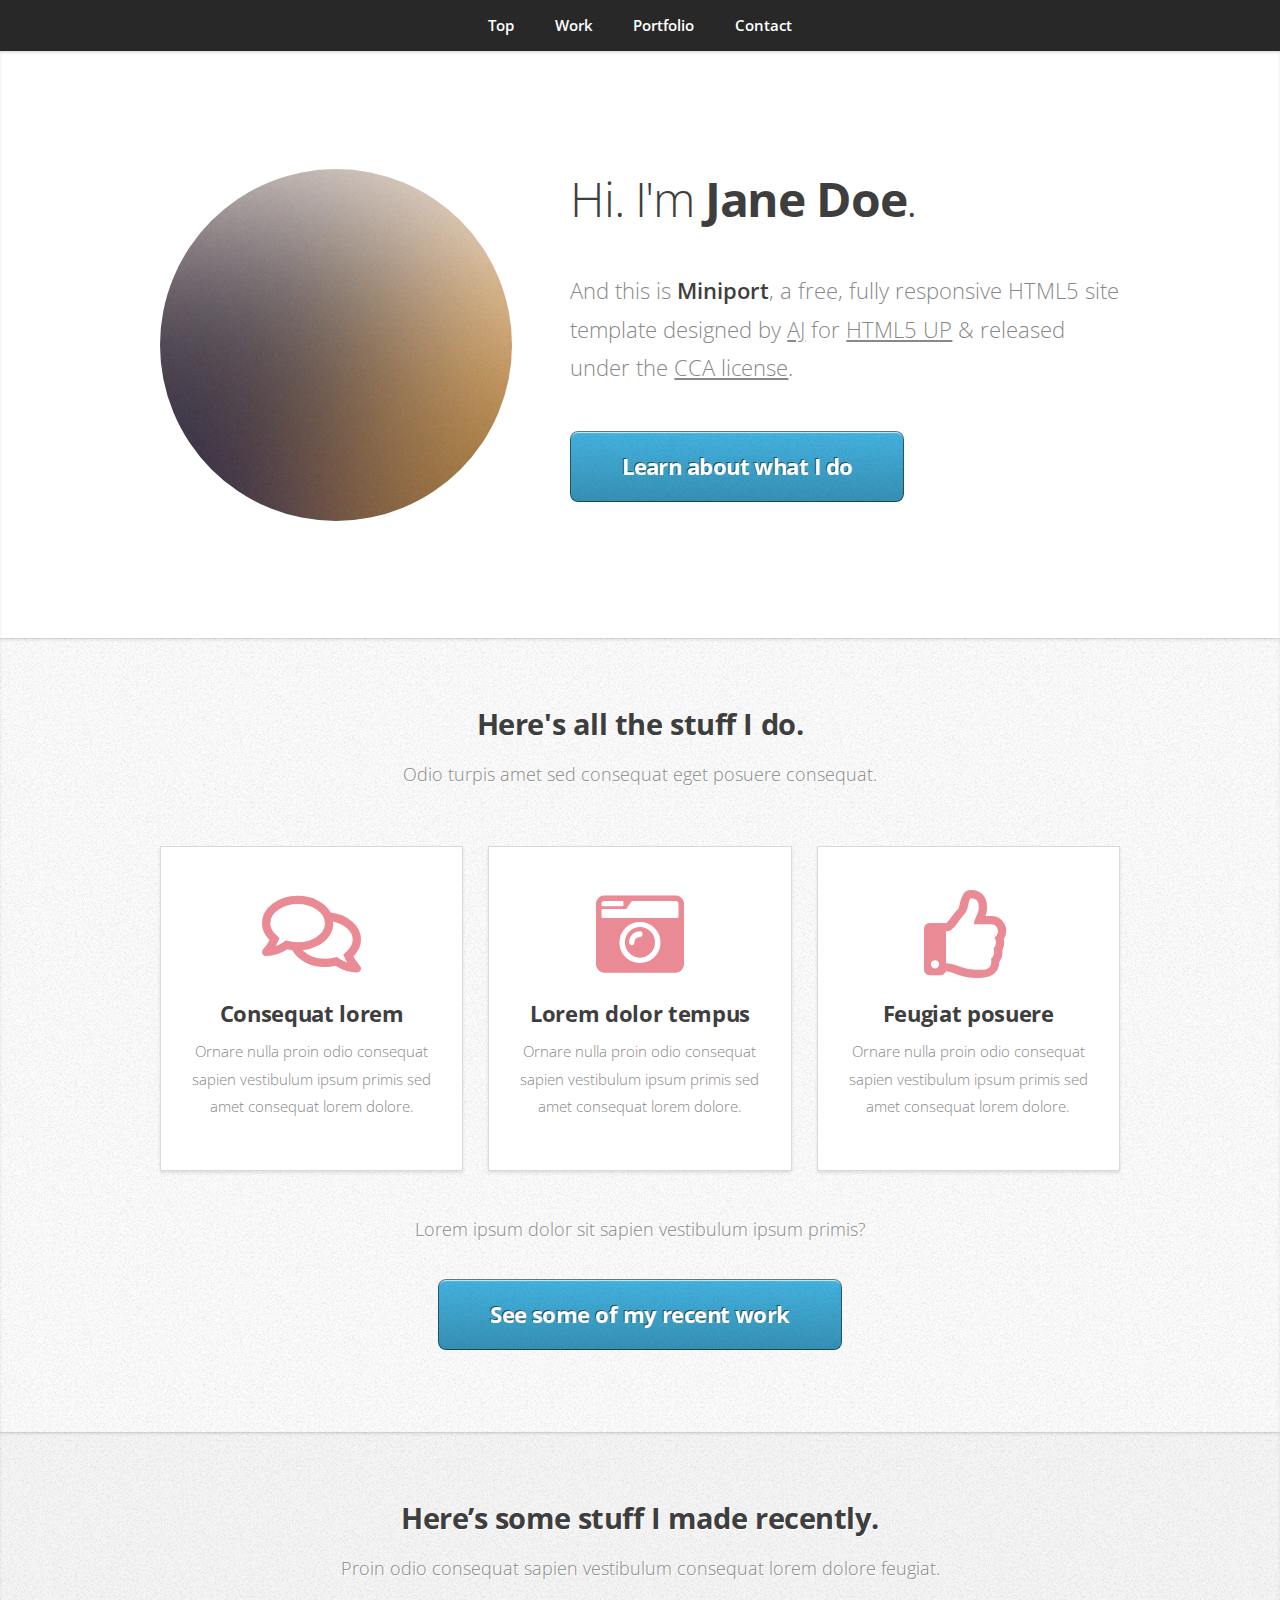
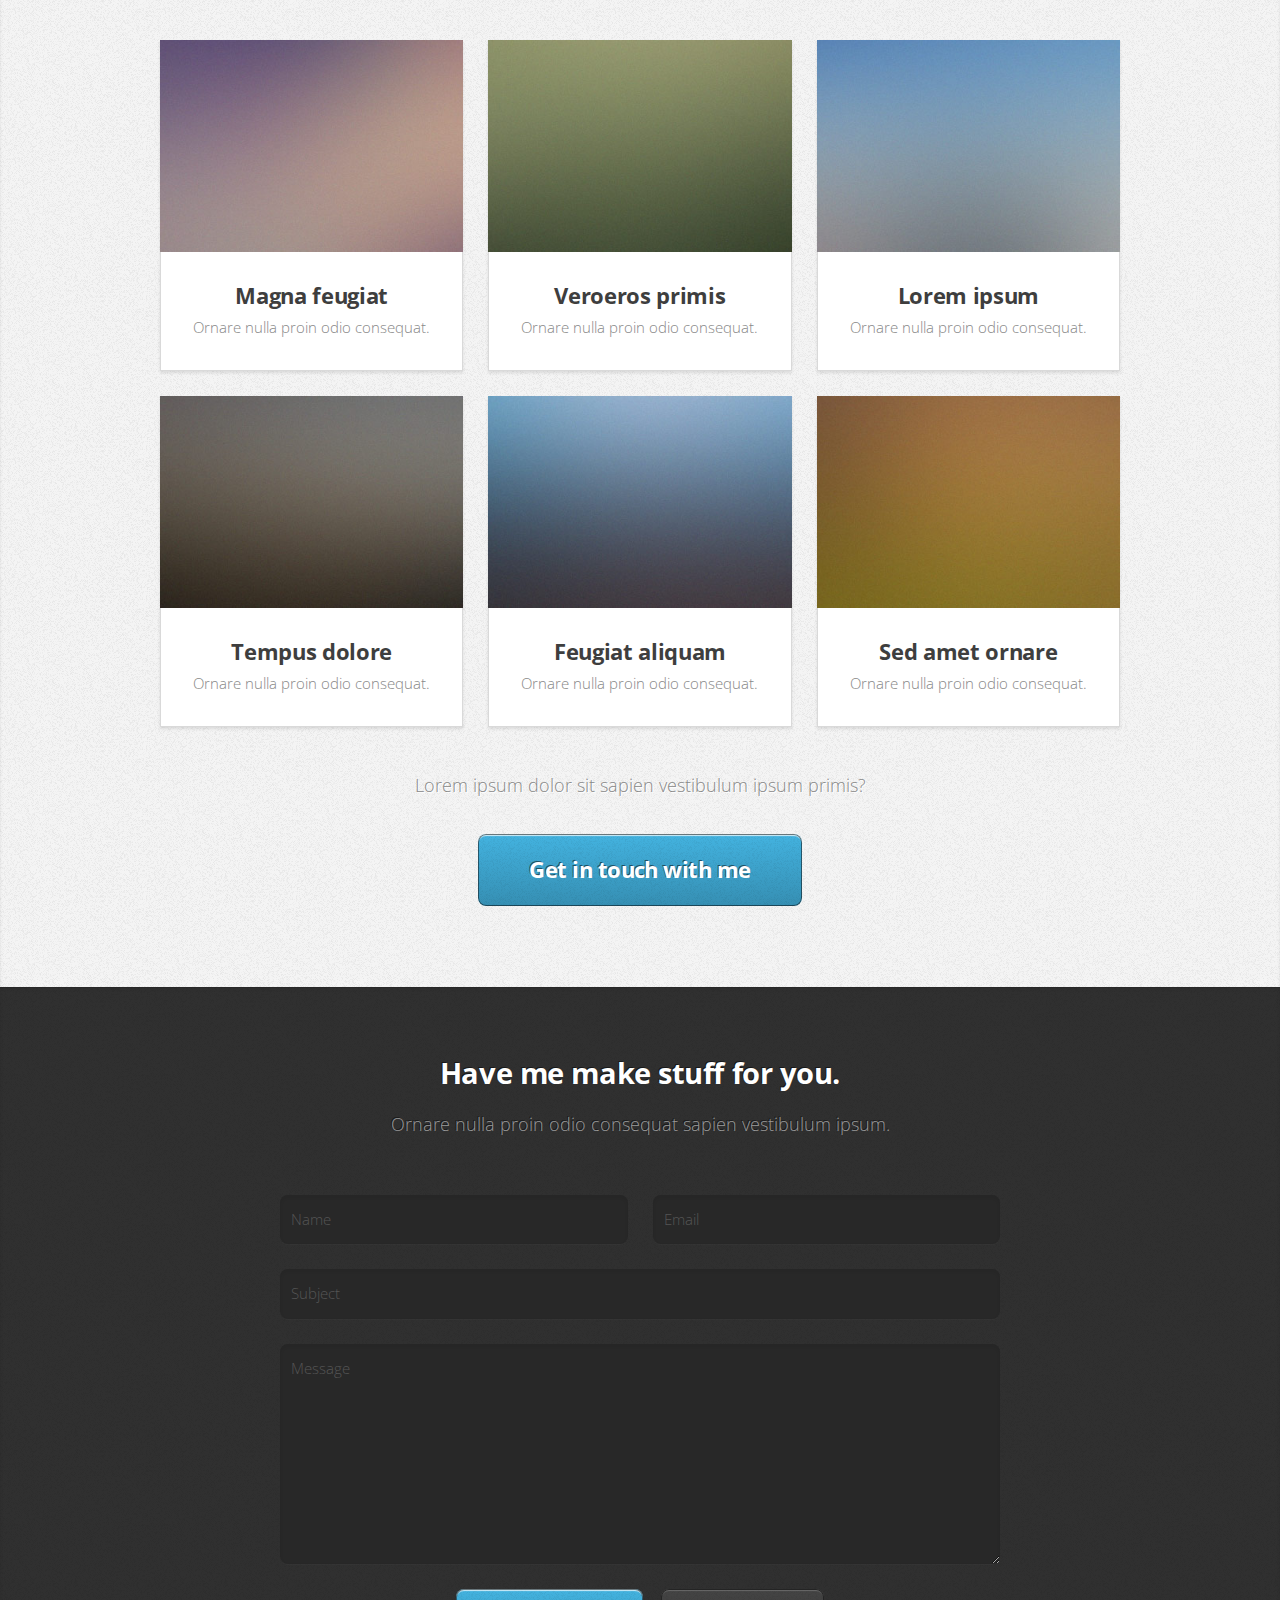
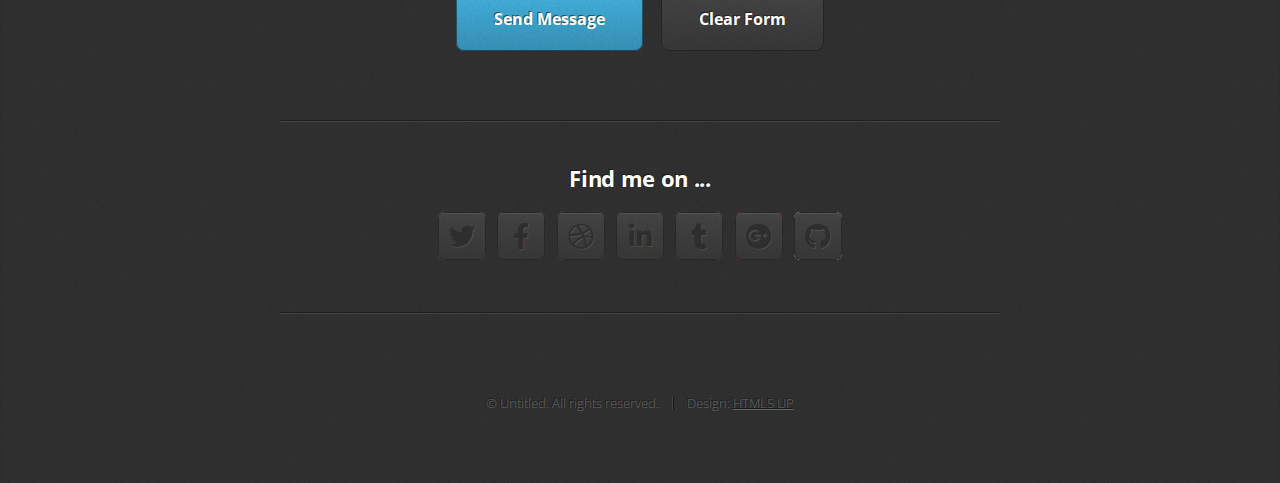
==== portfolio/index.html @ a3fdfdff "initial commit" ====
<!DOCTYPE HTML>
<!--
	Miniport by HTML5 UP
	html5up.net | @ajlkn
	Free for personal and commercial use under the CCA 3.0 license (html5up.net/license)
-->
<html>
	<head>
		<title>Cory Ortega</title>
		<meta charset="utf-8" />
		<meta name="viewport" content="width=device-width, initial-scale=1, user-scalable=no" />
		<link rel="stylesheet" href="assets/css/main.css" />
	</head>
	<body class="is-preload">

		<!-- Nav -->
			<nav id="nav">
				<ul class="container">
					<li><a href="#top">Top</a></li>
					<li><a href="#work">Work</a></li>
					<li><a href="#portfolio">Portfolio</a></li>
					<li><a href="#contact">Contact</a></li>
				</ul>
			</nav>

		<!-- Home -->
			<article id="top" class="wrapper style1">
				<div class="container">
					<div class="row">
						<div class="col-4 col-5-large col-12-medium">
							<span class="image fit"><img src="images/pic00.jpg" alt="" /></span>
						</div>
						<div class="col-8 col-7-large col-12-medium">
							<header>
								<h1>Hi. I'm <strong>Jane Doe</strong>.</h1>
							</header>
							<p>And this is <strong>Miniport</strong>, a free, fully responsive HTML5 site template designed by <a href="http://twitter.com/ajlkn">AJ</a> for <a href="http://html5up.net">HTML5 UP</a> &amp; released under the <a href="http://html5up.net/license">CCA license</a>.</p>
							<a href="#work" class="button large scrolly">Learn about what I do</a>
						</div>
					</div>
				</div>
			</article>

		<!-- Work -->
			<article id="work" class="wrapper style2">
				<div class="container">
					<header>
						<h2>Here's all the stuff I do.</h2>
						<p>Odio turpis amet sed consequat eget posuere consequat.</p>
					</header>
					<div class="row aln-center">
						<div class="col-4 col-6-medium col-12-small">
							<section class="box style1">
								<span class="icon featured fa-comments"></span>
								<h3>Consequat lorem</h3>
								<p>Ornare nulla proin odio consequat sapien vestibulum ipsum primis sed amet consequat lorem dolore.</p>
							</section>
						</div>
						<div class="col-4 col-6-medium col-12-small">
							<section class="box style1">
								<span class="icon solid featured fa-camera-retro"></span>
								<h3>Lorem dolor tempus</h3>
								<p>Ornare nulla proin odio consequat sapien vestibulum ipsum primis sed amet consequat lorem dolore.</p>
							</section>
						</div>
						<div class="col-4 col-6-medium col-12-small">
							<section class="box style1">
								<span class="icon featured fa-thumbs-up"></span>
								<h3>Feugiat posuere</h3>
								<p>Ornare nulla proin odio consequat sapien vestibulum ipsum primis sed amet consequat lorem dolore.</p>
							</section>
						</div>
					</div>
					<footer>
						<p>Lorem ipsum dolor sit sapien vestibulum ipsum primis?</p>
						<a href="#portfolio" class="button large scrolly">See some of my recent work</a>
					</footer>
				</div>
			</article>

		<!-- Portfolio -->
			<article id="portfolio" class="wrapper style3">
				<div class="container">
					<header>
						<h2>Here’s some stuff I made recently.</h2>
						<p>Proin odio consequat  sapien vestibulum consequat lorem dolore feugiat.</p>
					</header>
					<div class="row">
						<div class="col-4 col-6-medium col-12-small">
							<article class="box style2">
								<a href="#" class="image featured"><img src="images/pic01.jpg" alt="" /></a>
								<h3><a href="#">Magna feugiat</a></h3>
								<p>Ornare nulla proin odio consequat.</p>
							</article>
						</div>
						<div class="col-4 col-6-medium col-12-small">
							<article class="box style2">
								<a href="#" class="image featured"><img src="images/pic02.jpg" alt="" /></a>
								<h3><a href="#">Veroeros primis</a></h3>
								<p>Ornare nulla proin odio consequat.</p>
							</article>
						</div>
						<div class="col-4 col-6-medium col-12-small">
							<article class="box style2">
								<a href="#" class="image featured"><img src="images/pic03.jpg" alt="" /></a>
								<h3><a href="#">Lorem ipsum</a></h3>
								<p>Ornare nulla proin odio consequat.</p>
							</article>
						</div>
						<div class="col-4 col-6-medium col-12-small">
							<article class="box style2">
								<a href="#" class="image featured"><img src="images/pic04.jpg" alt="" /></a>
								<h3><a href="#">Tempus dolore</a></h3>
								<p>Ornare nulla proin odio consequat.</p>
							</article>
						</div>
						<div class="col-4 col-6-medium col-12-small">
							<article class="box style2">
								<a href="#" class="image featured"><img src="images/pic05.jpg" alt="" /></a>
								<h3><a href="#">Feugiat aliquam</a></h3>
								<p>Ornare nulla proin odio consequat.</p>
							</article>
						</div>
						<div class="col-4 col-6-medium col-12-small">
							<article class="box style2">
								<a href="#" class="image featured"><img src="images/pic06.jpg" alt="" /></a>
								<h3><a href="#">Sed amet ornare</a></h3>
								<p>Ornare nulla proin odio consequat.</p>
							</article>
						</div>
					</div>
					<footer>
						<p>Lorem ipsum dolor sit sapien vestibulum ipsum primis?</p>
						<a href="#contact" class="button large scrolly">Get in touch with me</a>
					</footer>
				</div>
			</article>

		<!-- Contact -->
			<article id="contact" class="wrapper style4">
				<div class="container medium">
					<header>
						<h2>Have me make stuff for you.</h2>
						<p>Ornare nulla proin odio consequat sapien vestibulum ipsum.</p>
					</header>
					<div class="row">
						<div class="col-12">
							<form method="post" action="#">
								<div class="row">
									<div class="col-6 col-12-small">
										<input type="text" name="name" id="name" placeholder="Name" />
									</div>
									<div class="col-6 col-12-small">
										<input type="text" name="email" id="email" placeholder="Email" />
									</div>
									<div class="col-12">
										<input type="text" name="subject" id="subject" placeholder="Subject" />
									</div>
									<div class="col-12">
										<textarea name="message" id="message" placeholder="Message"></textarea>
									</div>
									<div class="col-12">
										<ul class="actions">
											<li><input type="submit" value="Send Message" /></li>
											<li><input type="reset" value="Clear Form" class="alt" /></li>
										</ul>
									</div>
								</div>
							</form>
						</div>
						<div class="col-12">
							<hr />
							<h3>Find me on ...</h3>
							<ul class="social">
								<li><a href="#" class="icon brands fa-twitter"><span class="label">Twitter</span></a></li>
								<li><a href="#" class="icon brands fa-facebook-f"><span class="label">Facebook</span></a></li>
								<li><a href="#" class="icon brands fa-dribbble"><span class="label">Dribbble</span></a></li>
								<li><a href="#" class="icon brands fa-linkedin-in"><span class="label">LinkedIn</span></a></li>
								<li><a href="#" class="icon brands fa-tumblr"><span class="label">Tumblr</span></a></li>
								<li><a href="#" class="icon brands fa-google-plus"><span class="label">Google+</span></a></li>
								<li><a href="#" class="icon brands fa-github"><span class="label">Github</span></a></li>
								<!--
								<li><a href="#" class="icon solid fa-rss"><span>RSS</span></a></li>
								<li><a href="#" class="icon brands fa-instagram"><span>Instagram</span></a></li>
								<li><a href="#" class="icon brands fa-foursquare"><span>Foursquare</span></a></li>
								<li><a href="#" class="icon brands fa-skype"><span>Skype</span></a></li>
								<li><a href="#" class="icon brands fa-soundcloud"><span>Soundcloud</span></a></li>
								<li><a href="#" class="icon brands fa-youtube"><span>YouTube</span></a></li>
								<li><a href="#" class="icon brands fa-blogger"><span>Blogger</span></a></li>
								<li><a href="#" class="icon brands fa-flickr"><span>Flickr</span></a></li>
								<li><a href="#" class="icon brands fa-vimeo"><span>Vimeo</span></a></li>
								-->
							</ul>
							<hr />
						</div>
					</div>
					<footer>
						<ul id="copyright">
							<li>&copy; Untitled. All rights reserved.</li><li>Design: <a href="http://html5up.net">HTML5 UP</a></li>
						</ul>
					</footer>
				</div>
			</article>

		<!-- Scripts -->
			<script src="assets/js/jquery.min.js"></script>
			<script src="assets/js/jquery.scrolly.min.js"></script>
			<script src="assets/js/browser.min.js"></script>
			<script src="assets/js/breakpoints.min.js"></script>
			<script src="assets/js/util.js"></script>
			<script src="assets/js/main.js"></script>

	</body>
</html>
---- portfolio/assets/css/main.css ----
@import url("https://fonts.googleapis.com/css?family=Open+Sans:300,300italic,600,600italic,700");
@import url("fontawesome-all.min.css");

/*
	Miniport by HTML5 UP
	html5up.net | @ajlkn
	Free for personal and commercial use under the CCA 3.0 license (html5up.net/license)
*/

html, body, div, span, applet, object,
iframe, h1, h2, h3, h4, h5, h6, p, blockquote,
pre, a, abbr, acronym, address, big, cite,
code, del, dfn, em, img, ins, kbd, q, s, samp,
small, strike, strong, sub, sup, tt, var, b,
u, i, center, dl, dt, dd, ol, ul, li, fieldset,
form, label, legend, table, caption, tbody,
tfoot, thead, tr, th, td, article, aside,
canvas, details, embed, figure, figcaption,
footer, header, hgroup, menu, nav, output, ruby,
section, summary, time, mark, audio, video {
	margin: 0;
	padding: 0;
	border: 0;
	font-size: 100%;
	font: inherit;
	vertical-align: baseline;}

article, aside, details, figcaption, figure,
footer, header, hgroup, menu, nav, section {
	display: block;}

body {
	line-height: 1;
}

ol, ul {
	list-style: none;
}

blockquote, q {
	quotes: none;
}

	blockquote:before, blockquote:after, q:before, q:after {
		content: '';
		content: none;
	}

table {
	border-collapse: collapse;
	border-spacing: 0;
}

body {
	-webkit-text-size-adjust: none;
}

mark {
	background-color: transparent;
	color: inherit;
}

input::-moz-focus-inner {
	border: 0;
	padding: 0;
}

input, select, textarea {
	-moz-appearance: none;
	-webkit-appearance: none;
	-ms-appearance: none;
	appearance: none;
}

/* Basic */

	html {
		box-sizing: border-box;
	}

	*, *:before, *:after {
		box-sizing: inherit;
	}

	body {
		padding-top: 3.5em;
	}

		body.is-preload *, body.is-preload *:before, body.is-preload *:after {
			-moz-animation: none !important;
			-webkit-animation: none !important;
			-ms-animation: none !important;
			animation: none !important;
			-moz-transition: none !important;
			-webkit-transition: none !important;
			-ms-transition: none !important;
			transition: none !important;
		}

	body, input, textarea, select {
		font-family: 'Open Sans', sans-serif;
		line-height: 1.85em;
		color: #888;
		font-weight: 300;
		font-size: 13pt;
	}

	a {
		-moz-transition: color .2s ease-in-out;
		-webkit-transition: color .2s ease-in-out;
		-ms-transition: color .2s ease-in-out;
		transition: color .2s ease-in-out;
		color: #43B3E0;
		text-decoration: underline;
	}

		a:hover {
			color: #43bff0 !important;
		}

		a img {
			border: 0;
		}

	b, strong {
		font-weight: 600;
		color: #3e3e3e;
	}

	i, em {
		font-style: italic;
	}

	sub {
		position: relative;
		top: 0.5em;
		font-size: 0.8em;
	}

	sup {
		position: relative;
		top: -0.5em;
		font-size: 0.8em;
	}

	blockquote {
		border-left: solid 0.75em #eee;
		padding: 1em 0 1em 1.5em;
		font-style: italic;
	}

	h1, h2, h3, h4, h5, h6 {
		color: #3e3e3e;
		margin: 0 0 0.75em 0;
	}

	h1 a, h2 a, h3 a, h4 a, h5 a, h6 a {
		text-decoration: none;
		color: inherit;
	}

	h2, h3, h4, h5, h6 {
		font-weight: 700;
	}

	h1 {
		font-size: 3.25em;
		letter-spacing: -0.025em;
		font-weight: 300;
	}

		h1 strong {
			font-weight: 700;
		}

	h2 {
		font-size: 2em;
		letter-spacing: -0.015em;
	}

	h3 {
		font-size: 1.5em;
		letter-spacing: -0.015em;
	}

	em, i {
		font-style: italic;
	}

	br.clear {
		clear: both;
	}

	hr {
		border: 0;
		border-top: solid 1px #444;
		border-top-color: rgba(0, 0, 0, 0.35);
		box-shadow: 0px 1px 0px 0px rgba(255, 255, 255, 0.1);
		height: 1px;
		margin: 3em 0;
	}

	p, ul, ol, dl, table {
		margin-bottom: 2em;
	}

	header {
		margin: 0 0 3em 0;
	}

		header > p {
			font-size: 1.25em;
			margin: 0;
		}

	footer {
		margin: 3em 0 0 0;
	}

		footer > p {
			font-size: 1.25em;
		}

/* Container */

	.container {
		margin: 0 auto;
		max-width: calc(100% - 50px);
		width: 1200px;
	}

		.container.medium {
			width: 900px;
		}

		@media screen and (max-width: 1680px) {

			.container {
				width: 1200px;
			}

				.container.medium {
					width: 900px;
				}

		}

		@media screen and (max-width: 1280px) {

			.container {
				width: 960px;
			}

				.container.medium {
					width: 720px;
				}

		}

		@media screen and (max-width: 980px) {

			.container {
				width: 100%;
			}

				.container.medium {
					width: 75%;
				}

		}

		@media screen and (max-width: 736px) {

			.container {
				width: 100%;
				max-width: calc(100% - 30px);
			}

				.container.medium {
					width: 100%;
				}

		}

/* Row */

	.row {
		display: flex;
		flex-wrap: wrap;
		box-sizing: border-box;
		align-items: stretch;
	}

		.row > * {
			box-sizing: border-box;
		}

		.row.gtr-uniform > * > :last-child {
			margin-bottom: 0;
		}

		.row.aln-left {
			justify-content: flex-start;
		}

		.row.aln-center {
			justify-content: center;
		}

		.row.aln-right {
			justify-content: flex-end;
		}

		.row.aln-top {
			align-items: flex-start;
		}

		.row.aln-middle {
			align-items: center;
		}

		.row.aln-bottom {
			align-items: flex-end;
		}

		.row > .imp {
			order: -1;
		}

		.row > .col-1 {
			width: 8.33333%;
		}

		.row > .off-1 {
			margin-left: 8.33333%;
		}

		.row > .col-2 {
			width: 16.66667%;
		}

		.row > .off-2 {
			margin-left: 16.66667%;
		}

		.row > .col-3 {
			width: 25%;
		}

		.row > .off-3 {
			margin-left: 25%;
		}

		.row > .col-4 {
			width: 33.33333%;
		}

		.row > .off-4 {
			margin-left: 33.33333%;
		}

		.row > .col-5 {
			width: 41.66667%;
		}

		.row > .off-5 {
			margin-left: 41.66667%;
		}

		.row > .col-6 {
			width: 50%;
		}

		.row > .off-6 {
			margin-left: 50%;
		}

		.row > .col-7 {
			width: 58.33333%;
		}

		.row > .off-7 {
			margin-left: 58.33333%;
		}

		.row > .col-8 {
			width: 66.66667%;
		}

		.row > .off-8 {
			margin-left: 66.66667%;
		}

		.row > .col-9 {
			width: 75%;
		}

		.row > .off-9 {
			margin-left: 75%;
		}

		.row > .col-10 {
			width: 83.33333%;
		}

		.row > .off-10 {
			margin-left: 83.33333%;
		}

		.row > .col-11 {
			width: 91.66667%;
		}

		.row > .off-11 {
			margin-left: 91.66667%;
		}

		.row > .col-12 {
			width: 100%;
		}

		.row > .off-12 {
			margin-left: 100%;
		}

		.row.gtr-0 {
			margin-top: 0px;
			margin-left: 0px;
		}

			.row.gtr-0 > * {
				padding: 0px 0 0 0px;
			}

			.row.gtr-0.gtr-uniform {
				margin-top: 0px;
			}

				.row.gtr-0.gtr-uniform > * {
					padding-top: 0px;
				}

		.row.gtr-25 {
			margin-top: -6.25px;
			margin-left: -6.25px;
		}

			.row.gtr-25 > * {
				padding: 6.25px 0 0 6.25px;
			}

			.row.gtr-25.gtr-uniform {
				margin-top: -6.25px;
			}

				.row.gtr-25.gtr-uniform > * {
					padding-top: 6.25px;
				}

		.row.gtr-50 {
			margin-top: -12.5px;
			margin-left: -12.5px;
		}

			.row.gtr-50 > * {
				padding: 12.5px 0 0 12.5px;
			}

			.row.gtr-50.gtr-uniform {
				margin-top: -12.5px;
			}

				.row.gtr-50.gtr-uniform > * {
					padding-top: 12.5px;
				}

		.row {
			margin-top: -25px;
			margin-left: -25px;
		}

			.row > * {
				padding: 25px 0 0 25px;
			}

			.row.gtr-uniform {
				margin-top: -25px;
			}

				.row.gtr-uniform > * {
					padding-top: 25px;
				}

		.row.gtr-150 {
			margin-top: -37.5px;
			margin-left: -37.5px;
		}

			.row.gtr-150 > * {
				padding: 37.5px 0 0 37.5px;
			}

			.row.gtr-150.gtr-uniform {
				margin-top: -37.5px;
			}

				.row.gtr-150.gtr-uniform > * {
					padding-top: 37.5px;
				}

		.row.gtr-200 {
			margin-top: -50px;
			margin-left: -50px;
		}

			.row.gtr-200 > * {
				padding: 50px 0 0 50px;
			}

			.row.gtr-200.gtr-uniform {
				margin-top: -50px;
			}

				.row.gtr-200.gtr-uniform > * {
					padding-top: 50px;
				}

		@media screen and (max-width: 1680px) {

			.row {
				display: flex;
				flex-wrap: wrap;
				box-sizing: border-box;
				align-items: stretch;
			}

				.row > * {
					box-sizing: border-box;
				}

				.row.gtr-uniform > * > :last-child {
					margin-bottom: 0;
				}

				.row.aln-left {
					justify-content: flex-start;
				}

				.row.aln-center {
					justify-content: center;
				}

				.row.aln-right {
					justify-content: flex-end;
				}

				.row.aln-top {
					align-items: flex-start;
				}

				.row.aln-middle {
					align-items: center;
				}

				.row.aln-bottom {
					align-items: flex-end;
				}

				.row > .imp-xlarge {
					order: -1;
				}

				.row > .col-1-xlarge {
					width: 8.33333%;
				}

				.row > .off-1-xlarge {
					margin-left: 8.33333%;
				}

				.row > .col-2-xlarge {
					width: 16.66667%;
				}

				.row > .off-2-xlarge {
					margin-left: 16.66667%;
				}

				.row > .col-3-xlarge {
					width: 25%;
				}

				.row > .off-3-xlarge {
					margin-left: 25%;
				}

				.row > .col-4-xlarge {
					width: 33.33333%;
				}

				.row > .off-4-xlarge {
					margin-left: 33.33333%;
				}

				.row > .col-5-xlarge {
					width: 41.66667%;
				}

				.row > .off-5-xlarge {
					margin-left: 41.66667%;
				}

				.row > .col-6-xlarge {
					width: 50%;
				}

				.row > .off-6-xlarge {
					margin-left: 50%;
				}

				.row > .col-7-xlarge {
					width: 58.33333%;
				}

				.row > .off-7-xlarge {
					margin-left: 58.33333%;
				}

				.row > .col-8-xlarge {
					width: 66.66667%;
				}

				.row > .off-8-xlarge {
					margin-left: 66.66667%;
				}

				.row > .col-9-xlarge {
					width: 75%;
				}

				.row > .off-9-xlarge {
					margin-left: 75%;
				}

				.row > .col-10-xlarge {
					width: 83.33333%;
				}

				.row > .off-10-xlarge {
					margin-left: 83.33333%;
				}

				.row > .col-11-xlarge {
					width: 91.66667%;
				}

				.row > .off-11-xlarge {
					margin-left: 91.66667%;
				}

				.row > .col-12-xlarge {
					width: 100%;
				}

				.row > .off-12-xlarge {
					margin-left: 100%;
				}

				.row.gtr-0 {
					margin-top: 0px;
					margin-left: 0px;
				}

					.row.gtr-0 > * {
						padding: 0px 0 0 0px;
					}

					.row.gtr-0.gtr-uniform {
						margin-top: 0px;
					}

						.row.gtr-0.gtr-uniform > * {
							padding-top: 0px;
						}

				.row.gtr-25 {
					margin-top: -6.25px;
					margin-left: -6.25px;
				}

					.row.gtr-25 > * {
						padding: 6.25px 0 0 6.25px;
					}

					.row.gtr-25.gtr-uniform {
						margin-top: -6.25px;
					}

						.row.gtr-25.gtr-uniform > * {
							padding-top: 6.25px;
						}

				.row.gtr-50 {
					margin-top: -12.5px;
					margin-left: -12.5px;
				}

					.row.gtr-50 > * {
						padding: 12.5px 0 0 12.5px;
					}

					.row.gtr-50.gtr-uniform {
						margin-top: -12.5px;
					}

						.row.gtr-50.gtr-uniform > * {
							padding-top: 12.5px;
						}

				.row {
					margin-top: -25px;
					margin-left: -25px;
				}

					.row > * {
						padding: 25px 0 0 25px;
					}

					.row.gtr-uniform {
						margin-top: -25px;
					}

						.row.gtr-uniform > * {
							padding-top: 25px;
						}

				.row.gtr-150 {
					margin-top: -37.5px;
					margin-left: -37.5px;
				}

					.row.gtr-150 > * {
						padding: 37.5px 0 0 37.5px;
					}

					.row.gtr-150.gtr-uniform {
						margin-top: -37.5px;
					}

						.row.gtr-150.gtr-uniform > * {
							padding-top: 37.5px;
						}

				.row.gtr-200 {
					margin-top: -50px;
					margin-left: -50px;
				}

					.row.gtr-200 > * {
						padding: 50px 0 0 50px;
					}

					.row.gtr-200.gtr-uniform {
						margin-top: -50px;
					}

						.row.gtr-200.gtr-uniform > * {
							padding-top: 50px;
						}

		}

		@media screen and (max-width: 1280px) {

			.row {
				display: flex;
				flex-wrap: wrap;
				box-sizing: border-box;
				align-items: stretch;
			}

				.row > * {
					box-sizing: border-box;
				}

				.row.gtr-uniform > * > :last-child {
					margin-bottom: 0;
				}

				.row.aln-left {
					justify-content: flex-start;
				}

				.row.aln-center {
					justify-content: center;
				}

				.row.aln-right {
					justify-content: flex-end;
				}

				.row.aln-top {
					align-items: flex-start;
				}

				.row.aln-middle {
					align-items: center;
				}

				.row.aln-bottom {
					align-items: flex-end;
				}

				.row > .imp-large {
					order: -1;
				}

				.row > .col-1-large {
					width: 8.33333%;
				}

				.row > .off-1-large {
					margin-left: 8.33333%;
				}

				.row > .col-2-large {
					width: 16.66667%;
				}

				.row > .off-2-large {
					margin-left: 16.66667%;
				}

				.row > .col-3-large {
					width: 25%;
				}

				.row > .off-3-large {
					margin-left: 25%;
				}

				.row > .col-4-large {
					width: 33.33333%;
				}

				.row > .off-4-large {
					margin-left: 33.33333%;
				}

				.row > .col-5-large {
					width: 41.66667%;
				}

				.row > .off-5-large {
					margin-left: 41.66667%;
				}

				.row > .col-6-large {
					width: 50%;
				}

				.row > .off-6-large {
					margin-left: 50%;
				}

				.row > .col-7-large {
					width: 58.33333%;
				}

				.row > .off-7-large {
					margin-left: 58.33333%;
				}

				.row > .col-8-large {
					width: 66.66667%;
				}

				.row > .off-8-large {
					margin-left: 66.66667%;
				}

				.row > .col-9-large {
					width: 75%;
				}

				.row > .off-9-large {
					margin-left: 75%;
				}

				.row > .col-10-large {
					width: 83.33333%;
				}

				.row > .off-10-large {
					margin-left: 83.33333%;
				}

				.row > .col-11-large {
					width: 91.66667%;
				}

				.row > .off-11-large {
					margin-left: 91.66667%;
				}

				.row > .col-12-large {
					width: 100%;
				}

				.row > .off-12-large {
					margin-left: 100%;
				}

				.row.gtr-0 {
					margin-top: 0px;
					margin-left: 0px;
				}

					.row.gtr-0 > * {
						padding: 0px 0 0 0px;
					}

					.row.gtr-0.gtr-uniform {
						margin-top: 0px;
					}

						.row.gtr-0.gtr-uniform > * {
							padding-top: 0px;
						}

				.row.gtr-25 {
					margin-top: -6.25px;
					margin-left: -6.25px;
				}

					.row.gtr-25 > * {
						padding: 6.25px 0 0 6.25px;
					}

					.row.gtr-25.gtr-uniform {
						margin-top: -6.25px;
					}

						.row.gtr-25.gtr-uniform > * {
							padding-top: 6.25px;
						}

				.row.gtr-50 {
					margin-top: -12.5px;
					margin-left: -12.5px;
				}

					.row.gtr-50 > * {
						padding: 12.5px 0 0 12.5px;
					}

					.row.gtr-50.gtr-uniform {
						margin-top: -12.5px;
					}

						.row.gtr-50.gtr-uniform > * {
							padding-top: 12.5px;
						}

				.row {
					margin-top: -25px;
					margin-left: -25px;
				}

					.row > * {
						padding: 25px 0 0 25px;
					}

					.row.gtr-uniform {
						margin-top: -25px;
					}

						.row.gtr-uniform > * {
							padding-top: 25px;
						}

				.row.gtr-150 {
					margin-top: -37.5px;
					margin-left: -37.5px;
				}

					.row.gtr-150 > * {
						padding: 37.5px 0 0 37.5px;
					}

					.row.gtr-150.gtr-uniform {
						margin-top: -37.5px;
					}

						.row.gtr-150.gtr-uniform > * {
							padding-top: 37.5px;
						}

				.row.gtr-200 {
					margin-top: -50px;
					margin-left: -50px;
				}

					.row.gtr-200 > * {
						padding: 50px 0 0 50px;
					}

					.row.gtr-200.gtr-uniform {
						margin-top: -50px;
					}

						.row.gtr-200.gtr-uniform > * {
							padding-top: 50px;
						}

		}

		@media screen and (max-width: 980px) {

			.row {
				display: flex;
				flex-wrap: wrap;
				box-sizing: border-box;
				align-items: stretch;
			}

				.row > * {
					box-sizing: border-box;
				}

				.row.gtr-uniform > * > :last-child {
					margin-bottom: 0;
				}

				.row.aln-left {
					justify-content: flex-start;
				}

				.row.aln-center {
					justify-content: center;
				}

				.row.aln-right {
					justify-content: flex-end;
				}

				.row.aln-top {
					align-items: flex-start;
				}

				.row.aln-middle {
					align-items: center;
				}

				.row.aln-bottom {
					align-items: flex-end;
				}

				.row > .imp-medium {
					order: -1;
				}

				.row > .col-1-medium {
					width: 8.33333%;
				}

				.row > .off-1-medium {
					margin-left: 8.33333%;
				}

				.row > .col-2-medium {
					width: 16.66667%;
				}

				.row > .off-2-medium {
					margin-left: 16.66667%;
				}

				.row > .col-3-medium {
					width: 25%;
				}

				.row > .off-3-medium {
					margin-left: 25%;
				}

				.row > .col-4-medium {
					width: 33.33333%;
				}

				.row > .off-4-medium {
					margin-left: 33.33333%;
				}

				.row > .col-5-medium {
					width: 41.66667%;
				}

				.row > .off-5-medium {
					margin-left: 41.66667%;
				}

				.row > .col-6-medium {
					width: 50%;
				}

				.row > .off-6-medium {
					margin-left: 50%;
				}

				.row > .col-7-medium {
					width: 58.33333%;
				}

				.row > .off-7-medium {
					margin-left: 58.33333%;
				}

				.row > .col-8-medium {
					width: 66.66667%;
				}

				.row > .off-8-medium {
					margin-left: 66.66667%;
				}

				.row > .col-9-medium {
					width: 75%;
				}

				.row > .off-9-medium {
					margin-left: 75%;
				}

				.row > .col-10-medium {
					width: 83.33333%;
				}

				.row > .off-10-medium {
					margin-left: 83.33333%;
				}

				.row > .col-11-medium {
					width: 91.66667%;
				}

				.row > .off-11-medium {
					margin-left: 91.66667%;
				}

				.row > .col-12-medium {
					width: 100%;
				}

				.row > .off-12-medium {
					margin-left: 100%;
				}

				.row.gtr-0 {
					margin-top: 0px;
					margin-left: 0px;
				}

					.row.gtr-0 > * {
						padding: 0px 0 0 0px;
					}

					.row.gtr-0.gtr-uniform {
						margin-top: 0px;
					}

						.row.gtr-0.gtr-uniform > * {
							padding-top: 0px;
						}

				.row.gtr-25 {
					margin-top: -6.25px;
					margin-left: -6.25px;
				}

					.row.gtr-25 > * {
						padding: 6.25px 0 0 6.25px;
					}

					.row.gtr-25.gtr-uniform {
						margin-top: -6.25px;
					}

						.row.gtr-25.gtr-uniform > * {
							padding-top: 6.25px;
						}

				.row.gtr-50 {
					margin-top: -12.5px;
					margin-left: -12.5px;
				}

					.row.gtr-50 > * {
						padding: 12.5px 0 0 12.5px;
					}

					.row.gtr-50.gtr-uniform {
						margin-top: -12.5px;
					}

						.row.gtr-50.gtr-uniform > * {
							padding-top: 12.5px;
						}

				.row {
					margin-top: -25px;
					margin-left: -25px;
				}

					.row > * {
						padding: 25px 0 0 25px;
					}

					.row.gtr-uniform {
						margin-top: -25px;
					}

						.row.gtr-uniform > * {
							padding-top: 25px;
						}

				.row.gtr-150 {
					margin-top: -37.5px;
					margin-left: -37.5px;
				}

					.row.gtr-150 > * {
						padding: 37.5px 0 0 37.5px;
					}

					.row.gtr-150.gtr-uniform {
						margin-top: -37.5px;
					}

						.row.gtr-150.gtr-uniform > * {
							padding-top: 37.5px;
						}

				.row.gtr-200 {
					margin-top: -50px;
					margin-left: -50px;
				}

					.row.gtr-200 > * {
						padding: 50px 0 0 50px;
					}

					.row.gtr-200.gtr-uniform {
						margin-top: -50px;
					}

						.row.gtr-200.gtr-uniform > * {
							padding-top: 50px;
						}

		}

		@media screen and (max-width: 736px) {

			.row {
				display: flex;
				flex-wrap: wrap;
				box-sizing: border-box;
				align-items: stretch;
			}

				.row > * {
					box-sizing: border-box;
				}

				.row.gtr-uniform > * > :last-child {
					margin-bottom: 0;
				}

				.row.aln-left {
					justify-content: flex-start;
				}

				.row.aln-center {
					justify-content: center;
				}

				.row.aln-right {
					justify-content: flex-end;
				}

				.row.aln-top {
					align-items: flex-start;
				}

				.row.aln-middle {
					align-items: center;
				}

				.row.aln-bottom {
					align-items: flex-end;
				}

				.row > .imp-small {
					order: -1;
				}

				.row > .col-1-small {
					width: 8.33333%;
				}

				.row > .off-1-small {
					margin-left: 8.33333%;
				}

				.row > .col-2-small {
					width: 16.66667%;
				}

				.row > .off-2-small {
					margin-left: 16.66667%;
				}

				.row > .col-3-small {
					width: 25%;
				}

				.row > .off-3-small {
					margin-left: 25%;
				}

				.row > .col-4-small {
					width: 33.33333%;
				}

				.row > .off-4-small {
					margin-left: 33.33333%;
				}

				.row > .col-5-small {
					width: 41.66667%;
				}

				.row > .off-5-small {
					margin-left: 41.66667%;
				}

				.row > .col-6-small {
					width: 50%;
				}

				.row > .off-6-small {
					margin-left: 50%;
				}

				.row > .col-7-small {
					width: 58.33333%;
				}

				.row > .off-7-small {
					margin-left: 58.33333%;
				}

				.row > .col-8-small {
					width: 66.66667%;
				}

				.row > .off-8-small {
					margin-left: 66.66667%;
				}

				.row > .col-9-small {
					width: 75%;
				}

				.row > .off-9-small {
					margin-left: 75%;
				}

				.row > .col-10-small {
					width: 83.33333%;
				}

				.row > .off-10-small {
					margin-left: 83.33333%;
				}

				.row > .col-11-small {
					width: 91.66667%;
				}

				.row > .off-11-small {
					margin-left: 91.66667%;
				}

				.row > .col-12-small {
					width: 100%;
				}

				.row > .off-12-small {
					margin-left: 100%;
				}

				.row.gtr-0 {
					margin-top: 0px;
					margin-left: 0px;
				}

					.row.gtr-0 > * {
						padding: 0px 0 0 0px;
					}

					.row.gtr-0.gtr-uniform {
						margin-top: 0px;
					}

						.row.gtr-0.gtr-uniform > * {
							padding-top: 0px;
						}

				.row.gtr-25 {
					margin-top: -3.75px;
					margin-left: -3.75px;
				}

					.row.gtr-25 > * {
						padding: 3.75px 0 0 3.75px;
					}

					.row.gtr-25.gtr-uniform {
						margin-top: -3.75px;
					}

						.row.gtr-25.gtr-uniform > * {
							padding-top: 3.75px;
						}

				.row.gtr-50 {
					margin-top: -7.5px;
					margin-left: -7.5px;
				}

					.row.gtr-50 > * {
						padding: 7.5px 0 0 7.5px;
					}

					.row.gtr-50.gtr-uniform {
						margin-top: -7.5px;
					}

						.row.gtr-50.gtr-uniform > * {
							padding-top: 7.5px;
						}

				.row {
					margin-top: -15px;
					margin-left: -15px;
				}

					.row > * {
						padding: 15px 0 0 15px;
					}

					.row.gtr-uniform {
						margin-top: -15px;
					}

						.row.gtr-uniform > * {
							padding-top: 15px;
						}

				.row.gtr-150 {
					margin-top: -22.5px;
					margin-left: -22.5px;
				}

					.row.gtr-150 > * {
						padding: 22.5px 0 0 22.5px;
					}

					.row.gtr-150.gtr-uniform {
						margin-top: -22.5px;
					}

						.row.gtr-150.gtr-uniform > * {
							padding-top: 22.5px;
						}

				.row.gtr-200 {
					margin-top: -30px;
					margin-left: -30px;
				}

					.row.gtr-200 > * {
						padding: 30px 0 0 30px;
					}

					.row.gtr-200.gtr-uniform {
						margin-top: -30px;
					}

						.row.gtr-200.gtr-uniform > * {
							padding-top: 30px;
						}

		}

/* Form */

	form label {
		color: #3e3e3e;
		font-weight: 700;
		display: block;
		margin: 0 0 0.5em 0;
	}

	form input[type=text],
	form input[type=email],
	form input[type=password],
	form select,
	form textarea {
		-moz-transition: background .2s ease-in-out, box-shadow .2s ease-in-out;
		-webkit-transition: background .2s ease-in-out, box-shadow .2s ease-in-out;
		-ms-transition: background .2s ease-in-out, box-shadow .2s ease-in-out;
		transition: background .2s ease-in-out, box-shadow .2s ease-in-out;
		-webkit-appearance: none;
		display: block;
		border: 0;
		padding: 0.75em;
		font-size: 1em;
		border-radius: 8px;
		border: solid 1px #ddd;
		background: #fff;
		color: #bbb;
		box-shadow: inset 0px 2px 3px 1px rgba(0, 0, 0, 0.05), 0px 1px 0px 0px rgba(255, 255, 255, 0.025);
		width: 100%;
	}

		form input[type=text]:focus,
		form input[type=email]:focus,
		form input[type=password]:focus,
		form select:focus,
		form textarea:focus {
			background: #fafafa;
			box-shadow: inset 0px 2px 5px 0px rgba(0, 0, 0, 0.05), 0px 1px 0px 0px rgba(255, 255, 255, 0.025), inset 0px 0px 2px 1px #43bff0;
		}

	form textarea {
		height: 15em;
	}

	form .actions:last-child {
		margin-bottom: 0;
	}

	form ::-webkit-input-placeholder {
		color: #555 !important;
	}

	form :-moz-placeholder {
		color: #555 !important;
	}

	form ::-moz-placeholder {
		color: #555 !important;
	}

	form :-ms-input-placeholder {
		color: #555 !important;
	}

	form ::-moz-focus-inner {
		border: 0;
	}

/* Tables */

	table {
		width: 100%;
	}

		table.default {
			width: 100%;
		}

			table.default tr {
				border-top: solid 1px #eee;
			}

				table.default tr:first-child {
					border-top: 0;
				}

			table.default td {
				padding: 0.5em 1em 0.5em 1em;
			}

			table.default th {
				text-align: left;
				padding: 0.5em 1em 0.5em 1em;
				font-weight: 600;
				margin: 0 0 1em 0;
			}

			table.default thead {
				background: #4f4f4f;
				color: #fff;
			}

/* Section/Article */

	section, article {
		margin-bottom: 3em;
	}

	section > :last-child,
	article > :last-child,
	section:last-child,
	article:last-child {
		margin-bottom: 0;
	}

/* Image */

	.image {
		display: inline-block;
		position: relative;
	}

		.image img {
			display: block;
			width: 100%;
		}

		.image.fit {
			display: block;
			width: 100%;
		}

		.image.featured {
			display: block;
			width: 100%;
			margin: 0 0 2em 0;
		}

		.image.left {
			float: left;
			margin: 0 2em 2em 0;
		}

		.image.centered {
			display: block;
			margin: 0 0 2em 0;
		}

			.image.centered img {
				margin: 0 auto;
				width: auto;
			}

/* Button */

	input[type="button"],
	input[type="submit"],
	input[type="reset"],
	button,
	.button {
		background-image: url("images/bg.png"), -moz-linear-gradient(top, rgba(0, 0, 0, 0), rgba(0, 0, 0, 0.2));
		background-image: url("images/bg.png"), -webkit-linear-gradient(top, rgba(0, 0, 0, 0), rgba(0, 0, 0, 0.2));
		background-image: url("images/bg.png"), -ms-linear-gradient(top, rgba(0, 0, 0, 0), rgba(0, 0, 0, 0.2));
		background-image: url("images/bg.png"), linear-gradient(top, rgba(0, 0, 0, 0), rgba(0, 0, 0, 0.2));
		-moz-transition: background-color .2s ease-in-out;
		-webkit-transition: background-color .2s ease-in-out;
		-ms-transition: background-color .2s ease-in-out;
		transition: background-color .2s ease-in-out;
		-webkit-appearance: none;
		position: relative;
		display: inline-block;
		color: #fff !important;
		text-decoration: none;
		font-weight: 700;
		border: 0;
		outline: 0;
		cursor: pointer;
		border-radius: 8px;
		text-shadow: -1px -1px 0.5px rgba(0, 0, 0, 0.5);
		overflow: hidden;
		box-shadow: inset 0px 0px 0px 1px rgba(0, 0, 0, 0.5), inset 0px 2px 1px 0px rgba(255, 255, 255, 0.75);
		background-color: #43B3E0;
		padding: 1em 2.35em 1em 2.35em;
		font-size: 1.1em;
		max-width: 24em;
	}

		input[type="button"]:hover,
		input[type="submit"]:hover,
		input[type="reset"]:hover,
		button:hover,
		.button:hover {
			background-color: #43bff0;
			color: #fff !important;
		}

		input[type="button"]:active,
		input[type="submit"]:active,
		input[type="reset"]:active,
		button:active,
		.button:active {
			background-color: #3BA8D3;
			top: 1px;
		}

		input[type="button"].large,
		input[type="submit"].large,
		input[type="reset"].large,
		button.large,
		.button.large {
			font-size: 1.5em;
			letter-spacing: -0.025em;
		}

		input[type="button"].alt,
		input[type="submit"].alt,
		input[type="reset"].alt,
		button.alt,
		.button.alt {
			background-color: #444;
			box-shadow: inset 0px 0px 0px 1px #242424, inset 0px 2px 1px 0px rgba(255, 255, 255, 0.2);
		}

			input[type="button"].alt:hover,
			input[type="submit"].alt:hover,
			input[type="reset"].alt:hover,
			button.alt:hover,
			.button.alt:hover {
				background-color: #4f4f4f;
				color: #fff !important;
			}

			input[type="button"].alt:active,
			input[type="submit"].alt:active,
			input[type="reset"].alt:active,
			button.alt:active,
			.button.alt:active {
				background-color: #3f3f3f;
			}

/* List */

	ul {
		list-style: disc;
		padding-left: 1em;
	}

		ul li {
			padding-left: 0.5em;
		}

	ol {
		list-style: decimal;
		padding-left: 1.25em;
	}

		ol li {
			padding-left: 0.25em;
		}

/* Social */

	ul.social {
		cursor: default;
		margin: 0;
		list-style: none;
		padding-left: 0;
	}

		ul.social li {
			position: relative;
			display: inline-block;
			margin: 0.25em;
			top: 0;
			padding-left: 0;
		}

			ul.social li a {
				-moz-transition: top .2s ease-in-out;
				-webkit-transition: top .2s ease-in-out;
				-ms-transition: top .2s ease-in-out;
				transition: top .2s ease-in-out;
				display: block;
				width: 48px;
				height: 48px;
				border-radius: 6px;
				top: 0;
				position: relative;
			}

				ul.social li a:before {
					background-image: url("images/bg.png"), -moz-linear-gradient(top, rgba(0, 0, 0, 0), rgba(0, 0, 0, 0.2));
					background-image: url("images/bg.png"), -webkit-linear-gradient(top, rgba(0, 0, 0, 0), rgba(0, 0, 0, 0.2));
					background-image: url("images/bg.png"), -ms-linear-gradient(top, rgba(0, 0, 0, 0), rgba(0, 0, 0, 0.2));
					background-image: url("images/bg.png"), linear-gradient(top, rgba(0, 0, 0, 0), rgba(0, 0, 0, 0.2));
					-moz-transition: background-color .2s ease-in-out;
					-webkit-transition: background-color .2s ease-in-out;
					-ms-transition: background-color .2s ease-in-out;
					transition: background-color .2s ease-in-out;
					background-color: #444;
					border-radius: 6px;
					box-shadow: inset 0px 0px 0px 1px #282828, inset 0px 2px 1px 0px rgba(255, 255, 255, 0.1);
					color: #2E2E2E !important;
					display: block;
					font-size: 26px;
					height: 48px;
					line-height: 48px;
					text-align: center;
					outline: 0;
					overflow: hidden;
					text-shadow: 1px 1px 0px rgba(255, 255, 255, 0.1);
					width: 48px;
				}

				ul.social li a.fa-twitter {
					background-color: #2DAAE4;
				}

				ul.social li a.fa-facebook-f {
					background-color: #3C5A98;
				}

				ul.social li a.fa-dribbble {
					background-color: #C4376B;
				}

				ul.social li a.fa-linkedin-in {
					background-color: #006599;
				}

				ul.social li a.fa-tumblr {
					background-color: #51718A;
				}

				ul.social li a.fa-google-plus {
					background-color: #DA2713;
				}

				ul.social li a.fa-github {
					background-color: #FAFAFA;
				}

				ul.social li a.fa-rss {
					background-color: #F2600B;
				}

				ul.social li a.fa-instagram {
					background-color: #E0D7C8;
				}

				ul.social li a.fa-foursquare {
					background-color: #39A3D4;
				}

				ul.social li a.fa-skype {
					background-color: #10BEF1;
				}

				ul.social li a.fa-soundcloud {
					background-color: #FE5419;
				}

				ul.social li a.fa-youtube {
					background-color: #BF2E25;
				}

				ul.social li a.fa-blogger {
					background-color: #FF6501;
				}

				ul.social li a.fa-flickr {
					background-color: #0062DB;
				}

				ul.social li a.fa-vimeo {
					background-color: #4C8AB0;
				}

				ul.social li a:hover {
					top: -5px;
				}

					ul.social li a:hover:before {
						background-color: transparent;
					}

/* Actions */

	ul.actions {
		list-style: none;
		padding-left: 0;
	}

		ul.actions li {
			display: inline-block;
			margin: 0 0 0 1em;
			padding-left: 0;
		}

			ul.actions li:first-child {
				margin-left: 0;
			}

/* Box */

	.box {
		background: #fff;
		box-shadow: inset 0px 0px 0px 1px rgba(0, 0, 0, 0.15), 0px 2px 3px 0px rgba(0, 0, 0, 0.1);
		text-align: center;
		padding: 2em;
	}

		.box.style1 {
			padding: 3em 2em 3.5em 2em;
		}

			.box.style1 h3 {
				margin-bottom: 0.5em;
			}

		.box.style2 h3 {
			margin-bottom: 0.25em;
		}

		.box.style2 .image {
			position: relative;
			left: 2em;
			top: 2em;
			margin: -4em 0 4em -4em;
			width: auto;
		}

/* Icons */

	.icon {
		text-decoration: none;
		text-decoration: none;
	}

		.icon:before {
			-moz-osx-font-smoothing: grayscale;
			-webkit-font-smoothing: antialiased;
			display: inline-block;
			font-style: normal;
			font-variant: normal;
			text-rendering: auto;
			line-height: 1;
			text-transform: none !important;
			font-family: 'Font Awesome 5 Free';
			font-weight: 400;
		}

		.icon:before {
			font-size: 1.25em;
		}

		.icon > .label {
			display: none;
		}

		.icon.solid:before {
			font-weight: 900;
		}

		.icon.brands:before {
			font-family: 'Font Awesome 5 Brands';
		}

		.icon.featured {
			color: #EA8A95;
			display: block;
			margin: 0 0 1.5em 0;
			cursor: default;
		}

			.icon.featured:before {
				font-size: 6em;
			}

/* Wrappers */

	.wrapper {
		background-image: url("images/bg.png");
		box-shadow: inset 0px 1px 0px 0px rgba(0, 0, 0, 0.05), inset 0px 2px 3px 0px rgba(0, 0, 0, 0.1);
		padding: 8em 0 8em 0;
		text-align: center;
	}

		.wrapper.style1 {
			background-image: none;
			background-color: #fff;
		}

		.wrapper.style2 {
			background-color: #fafafa;
			text-shadow: 1px 1px 0px #fff;
		}

		.wrapper.style3 {
			background-color: #f4f4f4;
			text-shadow: 1px 1px 0px #fff;
		}

		.wrapper.style4 {
			background-color: #303030;
			color: #999;
			text-shadow: -1px -1px 0px #181818;
		}

			.wrapper.style4 h1, .wrapper.style4 h2, .wrapper.style4 h3, .wrapper.style4 h4, .wrapper.style4 h5, .wrapper.style4 h6 {
				color: #fff;
			}

			.wrapper.style4 form input[type=text],
			.wrapper.style4 form input[type=password],
			.wrapper.style4 form select,
			.wrapper.style4 form textarea {
				border: none;
				background: #282828;
			}

				.wrapper.style4 form input[type=text]:focus,
				.wrapper.style4 form input[type=password]:focus,
				.wrapper.style4 form select:focus,
				.wrapper.style4 form textarea:focus {
					background: #252525;
				}

/* Nav */

	#nav {
		background-color: #282828;
		text-align: center;
		position: fixed;
		left: 0;
		top: 0;
		width: 100%;
		z-index: 10000;
		cursor: default;
		height: 3.5em;
		line-height: 3.5em;
	}

		#nav ul {
			margin-bottom: 0;
			list-style: none;
			padding-left: 0;
		}

		#nav li {
			display: inline-block;
			padding-left: 0;
		}

		#nav a {
			-moz-transition: background-color .2s ease-in-out;
			-webkit-transition: background-color .2s ease-in-out;
			-ms-transition: background-color .2s ease-in-out;
			transition: background-color .2s ease-in-out;
			position: relative;
			display: block;
			color: #fff;
			text-decoration: none;
			outline: 0;
			font-weight: 600;
			border-radius: 8px;
			color: #fff;
			height: 2.5em;
			line-height: 2.5em;
			padding: 0 1.25em;
		}

			#nav a:hover {
				color: #fff !important;
				background: #383838;
			}

			#nav a.active {
				background: #484848;
			}

				#nav a.active:before {
					content: '';
					display: block;
					position: absolute;
					bottom: -0.6em;
					left: 50%;
					margin-left: -0.75em;
					border-left: solid 0.75em transparent;
					border-right: solid 0.75em transparent;
					border-top: solid 0.6em #282828;
				}

/* Articles */

	body > article {
		margin-bottom: 0;
	}

	#top {
		padding: 10em 0 10em 0;
		text-align: left;
	}

		#top .image {
			border-radius: 100%;
			width: 20em;
			height: 20em;
			margin: 0;
		}

			#top .image img {
				border-radius: 100%;
			}

		#top h1 {
			margin-top: 0.35em;
		}

		#top p {
			font-size: 1.5em;
			line-height: 1.75em;
		}

			#top p a {
				color: inherit;
			}

	#contact footer {
		font-size: 0.9em;
	}

/* Copyright */

	#copyright {
		color: #666;
		font-size: 1em;
		line-height: 1em;
		list-style: none;
		padding-left: 0;
		margin-bottom: 0;
	}

		#copyright li {
			display: inline-block;
			border-left: solid 1px rgba(0, 0, 0, 0.5);
			box-shadow: -1px 0px 0px 0px rgba(255, 255, 255, 0.1);
			padding: 0 0 0 1em;
			margin: 0 0 0 1em;
		}

			#copyright li:first-child {
				border: 0;
				box-shadow: none;
				padding-left: 0;
				margin-left: 0;
			}

		#copyright a {
			-moz-transition: color .2s ease-in-out;
			-webkit-transition: color .2s ease-in-out;
			-ms-transition: color .2s ease-in-out;
			transition: color .2s ease-in-out;
			color: inherit;
		}

			#copyright a:hover {
				color: #777;
			}

/* Large */

	@media screen and (max-width: 1280px) {

		/* Basic */

			body {
				font-size: 11pt;
			}

			input, textarea, select {
				font-size: 11pt;
			}

			header {
				margin: 0 0 4em 0;
			}

		/* Wrappers */

			.wrapper {
				padding: 5em 0 5em 0;
				text-align: center;
			}

				.wrapper.style4 .row-special {
					margin: 2em 0 0 0;
					padding: 2em 0 2em 0;
				}

		/* Articles */

			#top {
				padding: 8em 0;
			}

				#top .image {
					width: 24em;
					height: 24em;
					margin: 0;
				}

	}

/* Medium */

	@media screen and (max-width: 980px) {

		/* Articles */

			#top {
				text-align: center;
				padding: 5em 0;
			}

				#top .image {
					margin: 0 auto 2em auto;
				}

	}

/* Small */

	@media screen and (max-width: 736px) {

		/* Basic */

			body {
				padding-top: 44px;
			}

			body, input, textarea, select {
				line-height: 1.75em;
				font-size: 10pt;
				letter-spacing: 0;
			}

			h1, h2, h3, h4, h5, h6 {
				font-size: 1.25em;
				margin: 0 0 0.4em 0;
			}

			h1 {
				font-size: 2.25em;
				line-height: 1.25em;
			}

			header {
				margin: 0 0 2em 0;
			}

				header > p {
					font-size: 1.25em;
				}

			footer {
				margin: 2.5em 0 0 0;
			}

				footer > p {
					font-size: 1.25em;
				}

			hr {
				margin: 1.5em 0 2em 0;
			}

		/* Section/Article */

			section, article {
				clear: both;
			}

		/* Button */

			input[type="button"],
			input[type="submit"],
			input[type="reset"],
			button,
			.button {
				text-align: center;
				font-size: 1.2em;
				width: 100%;
				padding: 1em 0 1em 0;
			}

				input[type="button"].large,
				input[type="submit"].large,
				input[type="reset"].large,
				button.large,
				.button.large {
					font-size: 1.2em;
					letter-spacing: 0;
				}

		/* Social */

			ul.social {
				padding: 1em 0.5em 0 0.5em;
			}

				ul.social li {
					margin: 0.5em 0.5em 0.5em 0.5em;
				}

					ul.social li a {
						top: 0 !important;
					}

						ul.social li a:before {
							background-color: transparent !important;
						}

		/* Actions */

			ul.actions {
				margin: 0;
			}

				ul.actions li {
					display: block;
					margin: 15px 0 0 0;
				}

					ul.actions li:first-child {
						margin-top: 0;
					}

		/* Box */

			.box {
				padding: 30px 20px 30px 20px;
				margin: 0 0 20px 0 !important;
			}

				.box h3 {
					margin-bottom: 0.25em;
				}

				.box .image.centered {
					margin-bottom: 1em;
				}

				.box .image.featured {
					position: relative;
					left: 20px;
					top: 20px;
					margin: -50px 0 50px -40px;
					width: auto;
				}

				.box.style1 {
					max-width: 32em;
					margin-left: auto !important;
					margin-right: auto !important;
				}

				.box.style2 {
					max-width: 32em;
					margin-left: auto !important;
					margin-right: auto !important;
				}

		/* Wrappers */

			.wrapper {
				padding: 3em 0;
				text-align: center;
			}

		/* Nav */

			#nav {
				height: 44px;
				line-height: 44px;
			}

				#nav a {
					padding: 0 0.75em;
					height: inherit;
					line-height: inherit;
					border-radius: 0;
				}

					#nav a:hover {
						background-color: transparent;
					}

		/* Articles */

			#top {
				padding: 3em 0;
			}

				#top .image {
					width: 15em;
					height: 15em;
					margin-bottom: 0;
				}

				#top p {
					font-size: 1em;
				}

			#contact footer {
				margin: 0;
			}

		/* Copyright */

			#copyright {
				font-size: 1em;
				margin: 0;
			}

				#copyright li {
					display: block;
					margin: 1em 0 0 0;
					padding: 0;
					box-shadow: none;
					border-left: 0;
				}

					#copyright li:first-child {
						margin-top: 0;
					}

	}
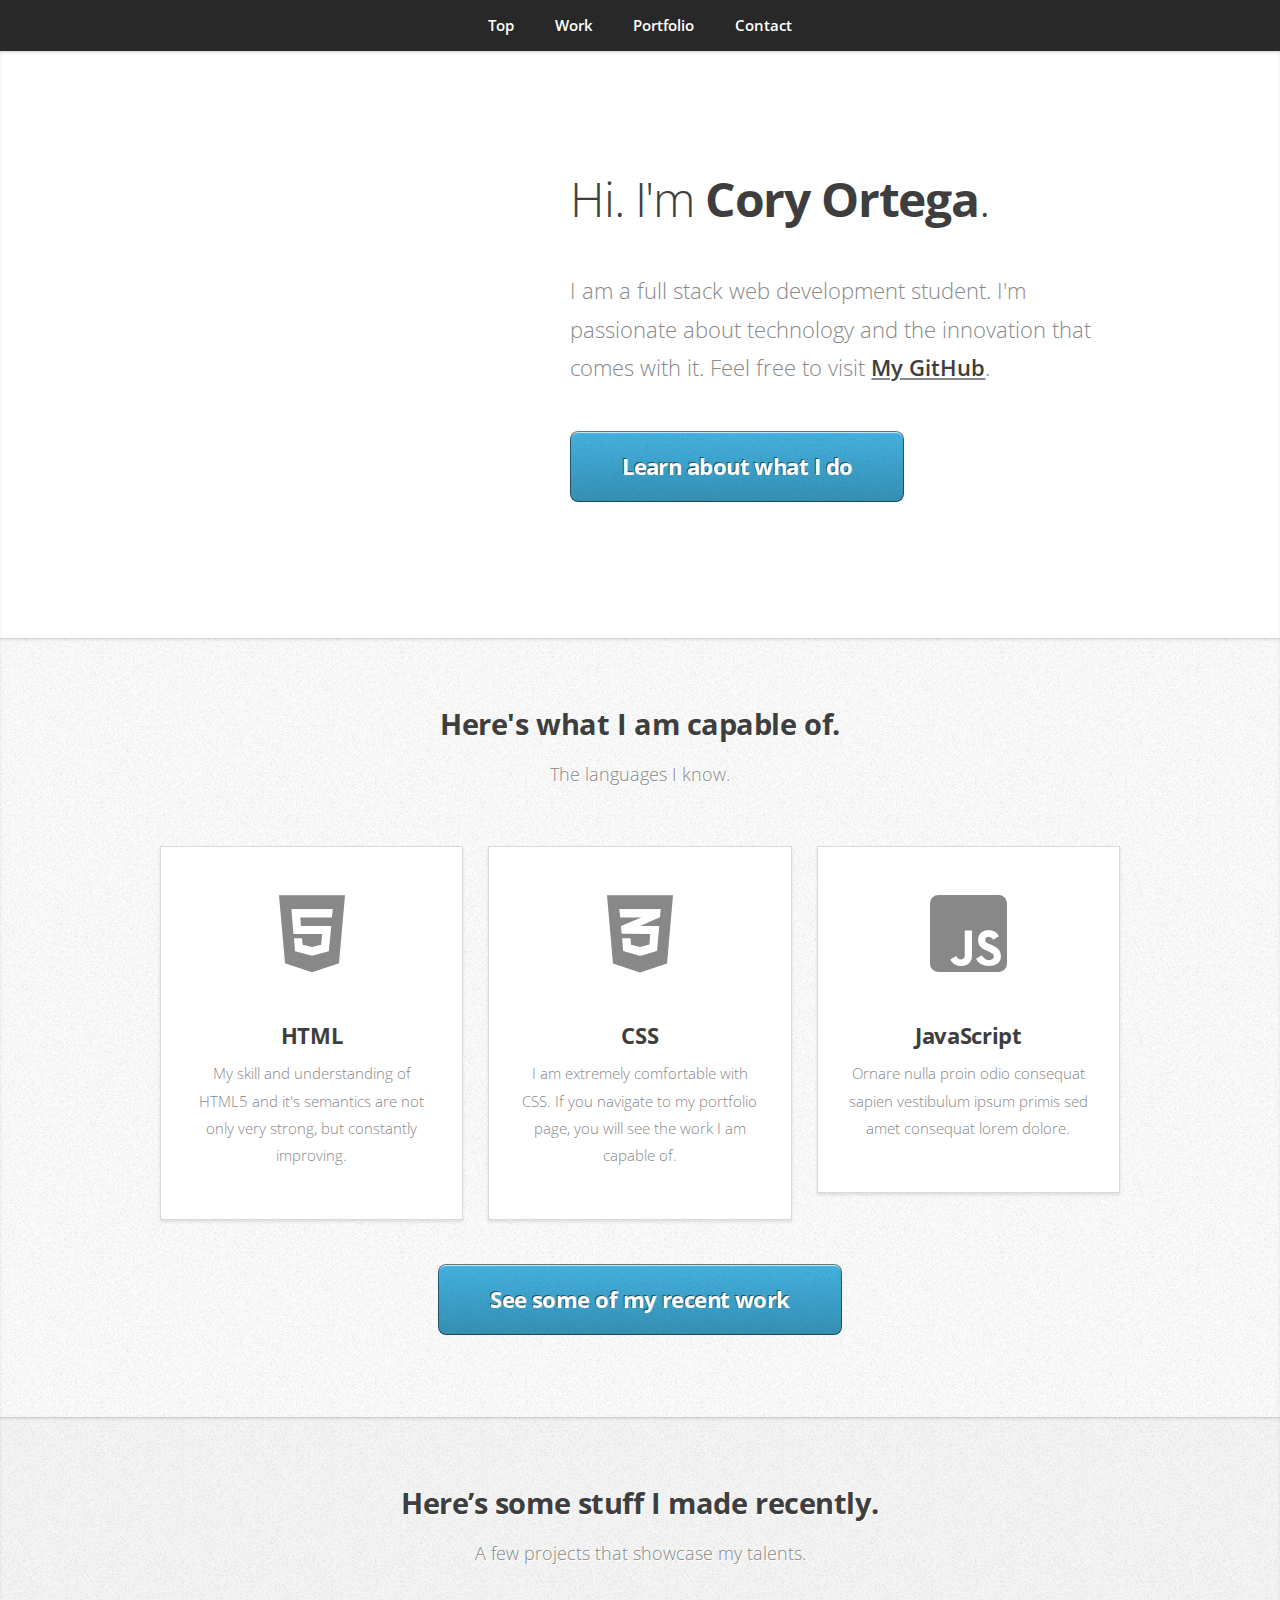
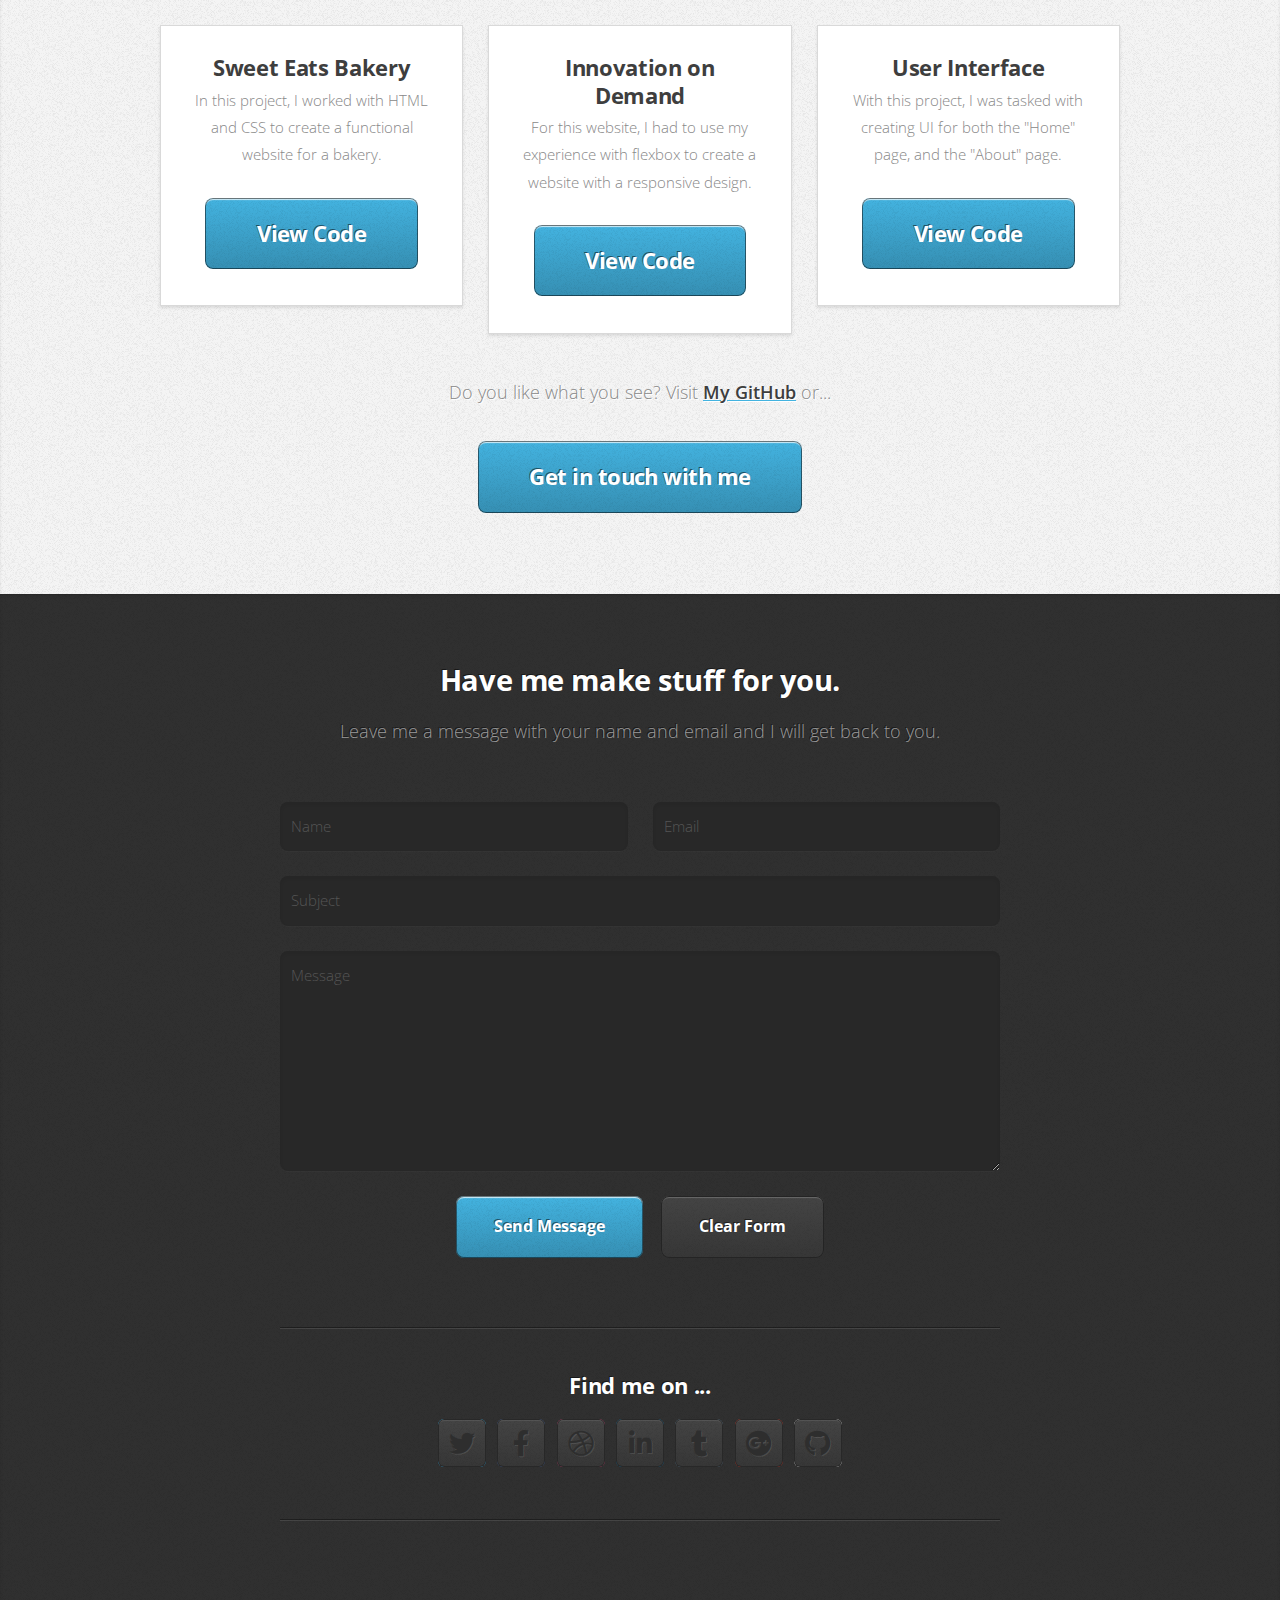
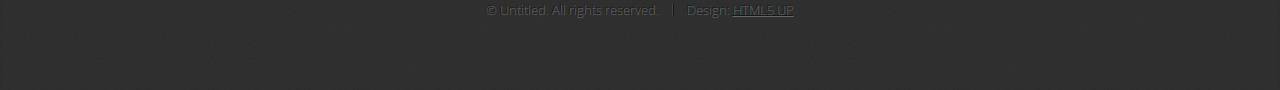
==== commit 438fbc4b: "final commit" ====
--- a/portfolio/index.html
+++ b/portfolio/index.html
@@ -28,13 +28,13 @@
 				<div class="container">
 					<div class="row">
 						<div class="col-4 col-5-large col-12-medium">
-							<span class="image fit"><img src="images/pic00.jpg" alt="" /></span>
+							<span class="image fit"><img src="C:\Users\Cory's Puter\portfolio-website\portfolio\images\image1.jpeg" alt="" /></span>
 						</div>
 						<div class="col-8 col-7-large col-12-medium">
 							<header>
-								<h1>Hi. I'm <strong>Jane Doe</strong>.</h1>
+								<h1>Hi. I'm <strong>Cory Ortega</strong>.</h1>
 							</header>
-							<p>And this is <strong>Miniport</strong>, a free, fully responsive HTML5 site template designed by <a href="http://twitter.com/ajlkn">AJ</a> for <a href="http://html5up.net">HTML5 UP</a> &amp; released under the <a href="http://html5up.net/license">CCA license</a>.</p>
+							<p>I am a full stack web development student. I'm passionate about technology and the innovation that comes with it. Feel free to visit <a href="https://github.com/coryortega"><strong>My GitHub</strong></a>.</p>
 							<a href="#work" class="button large scrolly">Learn about what I do</a>
 						</div>
 					</div>
@@ -45,34 +45,34 @@
 			<article id="work" class="wrapper style2">
 				<div class="container">
 					<header>
-						<h2>Here's all the stuff I do.</h2>
-						<p>Odio turpis amet sed consequat eget posuere consequat.</p>
+						<h2>Here's what I am capable of.</h2>
+						<p>The languages I know.</p>
 					</header>
 					<div class="row aln-center">
 						<div class="col-4 col-6-medium col-12-small">
 							<section class="box style1">
-								<span class="icon featured fa-comments"></span>
-								<h3>Consequat lorem</h3>
+								<span class="fab fa-html5"></span>
+								<h3>HTML</h3>
+								<p>My skill and understanding of HTML5 and it's semantics are not only very strong, but constantly improving.</p>
+							</section>
+						</div>
+						<div class="col-4 col-6-medium col-12-small">
+							<section class="box style1">
+								<span class="fab fa-css3-alt"></span>
+								<h3>CSS</h3>
+								<p>I am extremely comfortable with CSS. If you navigate to my portfolio page, you will see the work I am capable of.</p>
+							</section>
+						</div>
+						<div class="col-4 col-6-medium col-12-small">
+							<section class="box style1">
+								<span class="fab fa-js-square"></span>
+								<h3>JavaScript</h3>
 								<p>Ornare nulla proin odio consequat sapien vestibulum ipsum primis sed amet consequat lorem dolore.</p>
 							</section>
 						</div>
-						<div class="col-4 col-6-medium col-12-small">
-							<section class="box style1">
-								<span class="icon solid featured fa-camera-retro"></span>
-								<h3>Lorem dolor tempus</h3>
-								<p>Ornare nulla proin odio consequat sapien vestibulum ipsum primis sed amet consequat lorem dolore.</p>
-							</section>
-						</div>
-						<div class="col-4 col-6-medium col-12-small">
-							<section class="box style1">
-								<span class="icon featured fa-thumbs-up"></span>
-								<h3>Feugiat posuere</h3>
-								<p>Ornare nulla proin odio consequat sapien vestibulum ipsum primis sed amet consequat lorem dolore.</p>
-							</section>
-						</div>
 					</div>
 					<footer>
-						<p>Lorem ipsum dolor sit sapien vestibulum ipsum primis?</p>
+						<!-- <p>Lorem ipsum dolor sit sapien vestibulum ipsum primis?</p> -->
 						<a href="#portfolio" class="button large scrolly">See some of my recent work</a>
 					</footer>
 				</div>
@@ -83,31 +83,34 @@
 				<div class="container">
 					<header>
 						<h2>Here’s some stuff I made recently.</h2>
-						<p>Proin odio consequat  sapien vestibulum consequat lorem dolore feugiat.</p>
+						<p>A few projects that showcase my talents.</p>
 					</header>
 					<div class="row">
 						<div class="col-4 col-6-medium col-12-small">
 							<article class="box style2">
-								<a href="#" class="image featured"><img src="images/pic01.jpg" alt="" /></a>
-								<h3><a href="#">Magna feugiat</a></h3>
-								<p>Ornare nulla proin odio consequat.</p>
-							</article>
-						</div>
-						<div class="col-4 col-6-medium col-12-small">
-							<article class="box style2">
-								<a href="#" class="image featured"><img src="images/pic02.jpg" alt="" /></a>
-								<h3><a href="#">Veroeros primis</a></h3>
-								<p>Ornare nulla proin odio consequat.</p>
-							</article>
-						</div>
-						<div class="col-4 col-6-medium col-12-small">
-							<article class="box style2">
-								<a href="#" class="image featured"><img src="images/pic03.jpg" alt="" /></a>
-								<h3><a href="#">Lorem ipsum</a></h3>
-								<p>Ornare nulla proin odio consequat.</p>
-							</article>
-						</div>
-						<div class="col-4 col-6-medium col-12-small">
+								<a href="#" class="image featured"><img src="C:\Users\Cory's Puter\portfolio-website\portfolio\images\scrnli_9_10_2019_1-10-28 PM.png" alt="" /></a>
+								<h3><a href="https://codepen.io/coryortega/pen/NWKwPox">Sweet Eats Bakery</a></h3>
+								<p>In this project, I worked with HTML and CSS to create a functional website for a bakery.</p>
+								<a href="https://codepen.io/coryortega/pen/NWKwPox" class="button large scrolly">View Code</a>
+							</article>
+						</div>
+						<div class="col-4 col-6-medium col-12-small">
+							<article class="box style2">
+								<a href="#" class="image featured"><img src="C:\Users\Cory's Puter\portfolio-website\portfolio\images\desktop1-view.png" alt="" /></a>
+								<h3><a href="#">Innovation on Demand</a></h3>
+								<p>For this website, I had to use my experience with flexbox to create a website with a responsive design.</p>
+								<a href="https://github.com/coryortega" class="button large scrolly">View Code</a>
+							</article>
+						</div>
+						<div class="col-4 col-6-medium col-12-small">
+							<article class="box style2">
+								<a href="#" class="image featured"><img src="C:\Users\Cory's Puter\portfolio-website\portfolio\images\about (2).png" alt="" /></a>
+								<h3><a href="#">User Interface</a></h3>
+								<p>With this project, I was tasked with creating UI for both the "Home" page, and the "About" page.</p>
+								<a href="https://github.com/coryortega" class="button large scrolly">View Code</a>
+							</article>
+						</div>
+						<!-- <div class="col-4 col-6-medium col-12-small">
 							<article class="box style2">
 								<a href="#" class="image featured"><img src="images/pic04.jpg" alt="" /></a>
 								<h3><a href="#">Tempus dolore</a></h3>
@@ -127,10 +130,10 @@
 								<h3><a href="#">Sed amet ornare</a></h3>
 								<p>Ornare nulla proin odio consequat.</p>
 							</article>
-						</div>
+						</div> -->
 					</div>
 					<footer>
-						<p>Lorem ipsum dolor sit sapien vestibulum ipsum primis?</p>
+						<p>Do you like what you see? Visit <a href="https://github.com/coryortega"><strong>My GitHub</strong></a> or...</p>
 						<a href="#contact" class="button large scrolly">Get in touch with me</a>
 					</footer>
 				</div>
@@ -141,7 +144,7 @@
 				<div class="container medium">
 					<header>
 						<h2>Have me make stuff for you.</h2>
-						<p>Ornare nulla proin odio consequat sapien vestibulum ipsum.</p>
+						<p>Leave me a message with your name and email and I will get back to you.</p>
 					</header>
 					<div class="row">
 						<div class="col-12">
@@ -178,7 +181,7 @@
 								<li><a href="#" class="icon brands fa-linkedin-in"><span class="label">LinkedIn</span></a></li>
 								<li><a href="#" class="icon brands fa-tumblr"><span class="label">Tumblr</span></a></li>
 								<li><a href="#" class="icon brands fa-google-plus"><span class="label">Google+</span></a></li>
-								<li><a href="#" class="icon brands fa-github"><span class="label">Github</span></a></li>
+								<li><a href="https://github.com/coryortega" class="icon brands fa-github"><span class="label">Github</span></a></li>
 								<!--
 								<li><a href="#" class="icon solid fa-rss"><span>RSS</span></a></li>
 								<li><a href="#" class="icon brands fa-instagram"><span>Instagram</span></a></li>
--- a/portfolio/assets/css/main.css
+++ b/portfolio/assets/css/main.css
@@ -1974,16 +1974,24 @@
 		}
 
 		.icon.featured {
-			color: #EA8A95;
+			color: solid black;
 			display: block;
-			margin: 0 0 1.5em 0;
+			/* margin: 0 0 1.5em 0; */
 			cursor: default;
 		}
-
-			.icon.featured:before {
+		.fab {
+			color: solid black;
+			display: block;
+			margin: 0 0 0.5em 0;
+			cursor: default;
+			
+		}
+
+			.fab {
 				font-size: 6em;
-			}
-
+				border: 0;
+			}
+			
 /* Wrappers */
 
 	.wrapper {
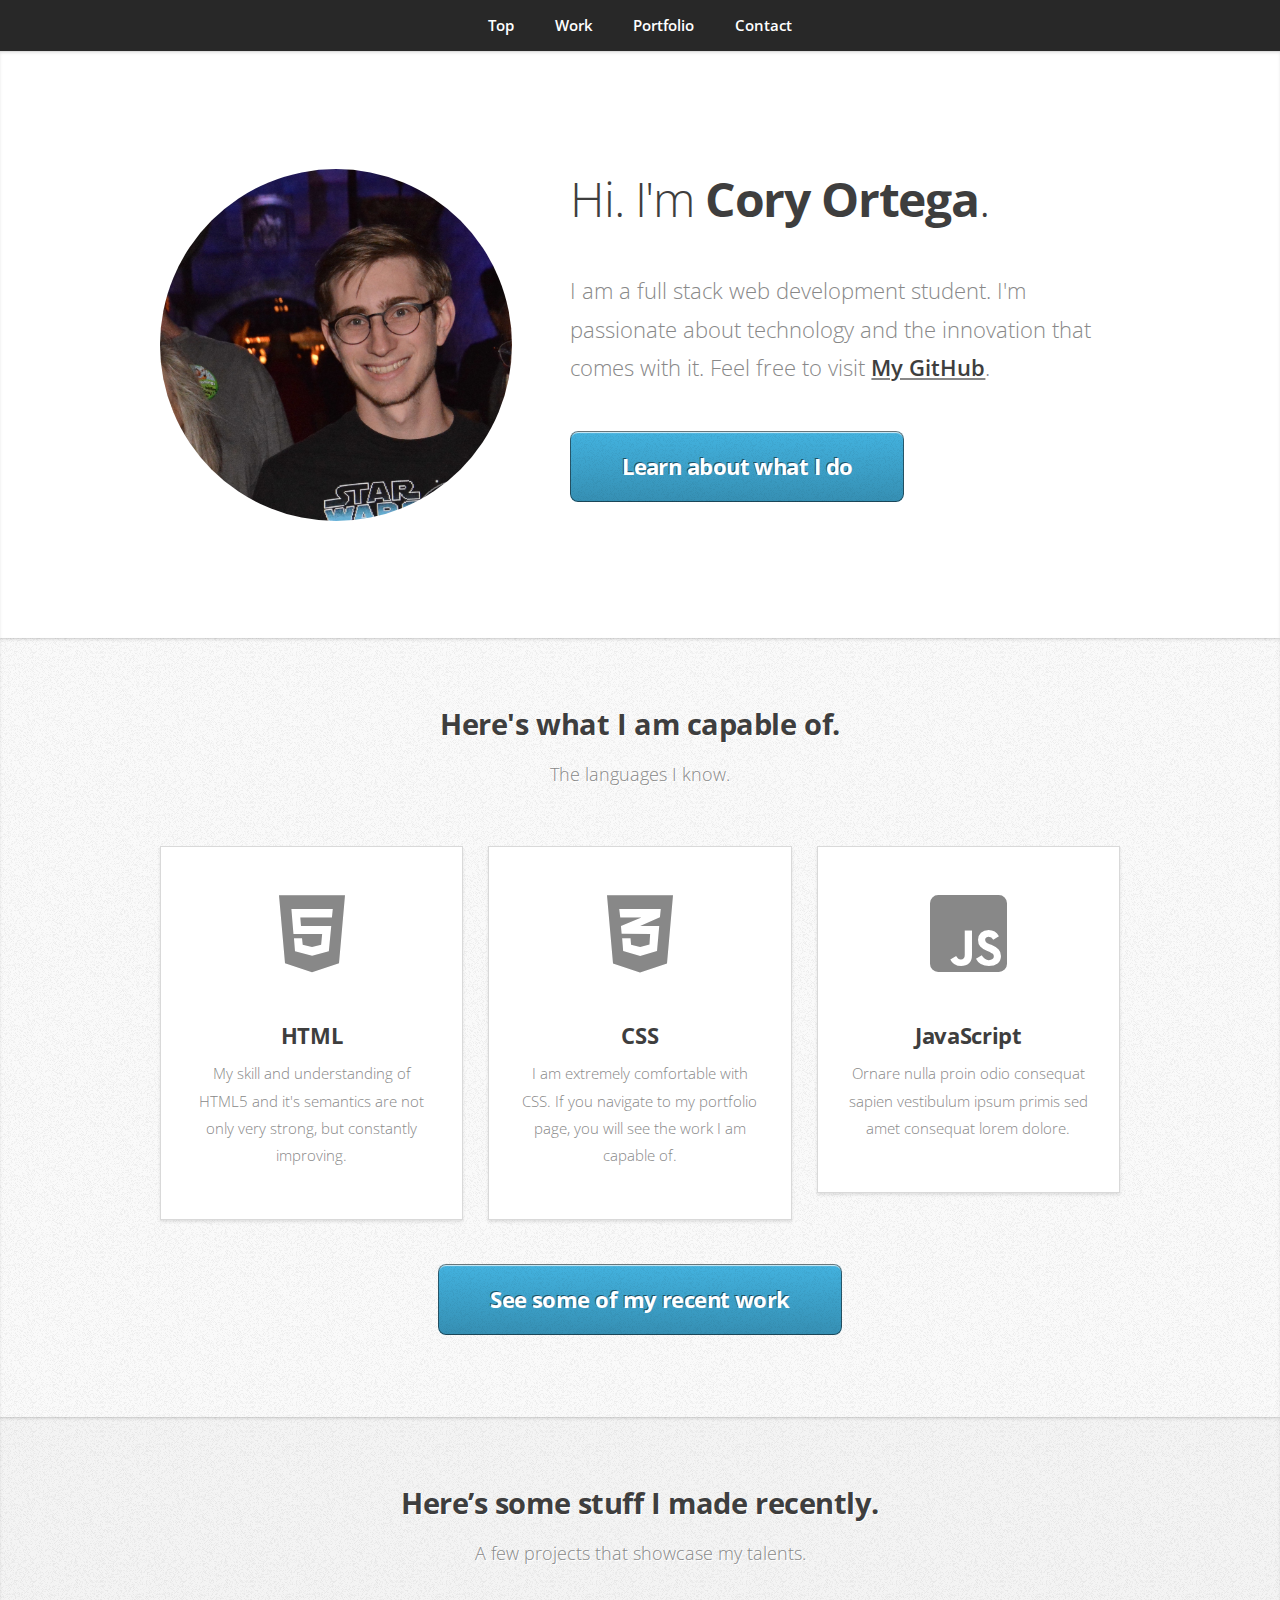
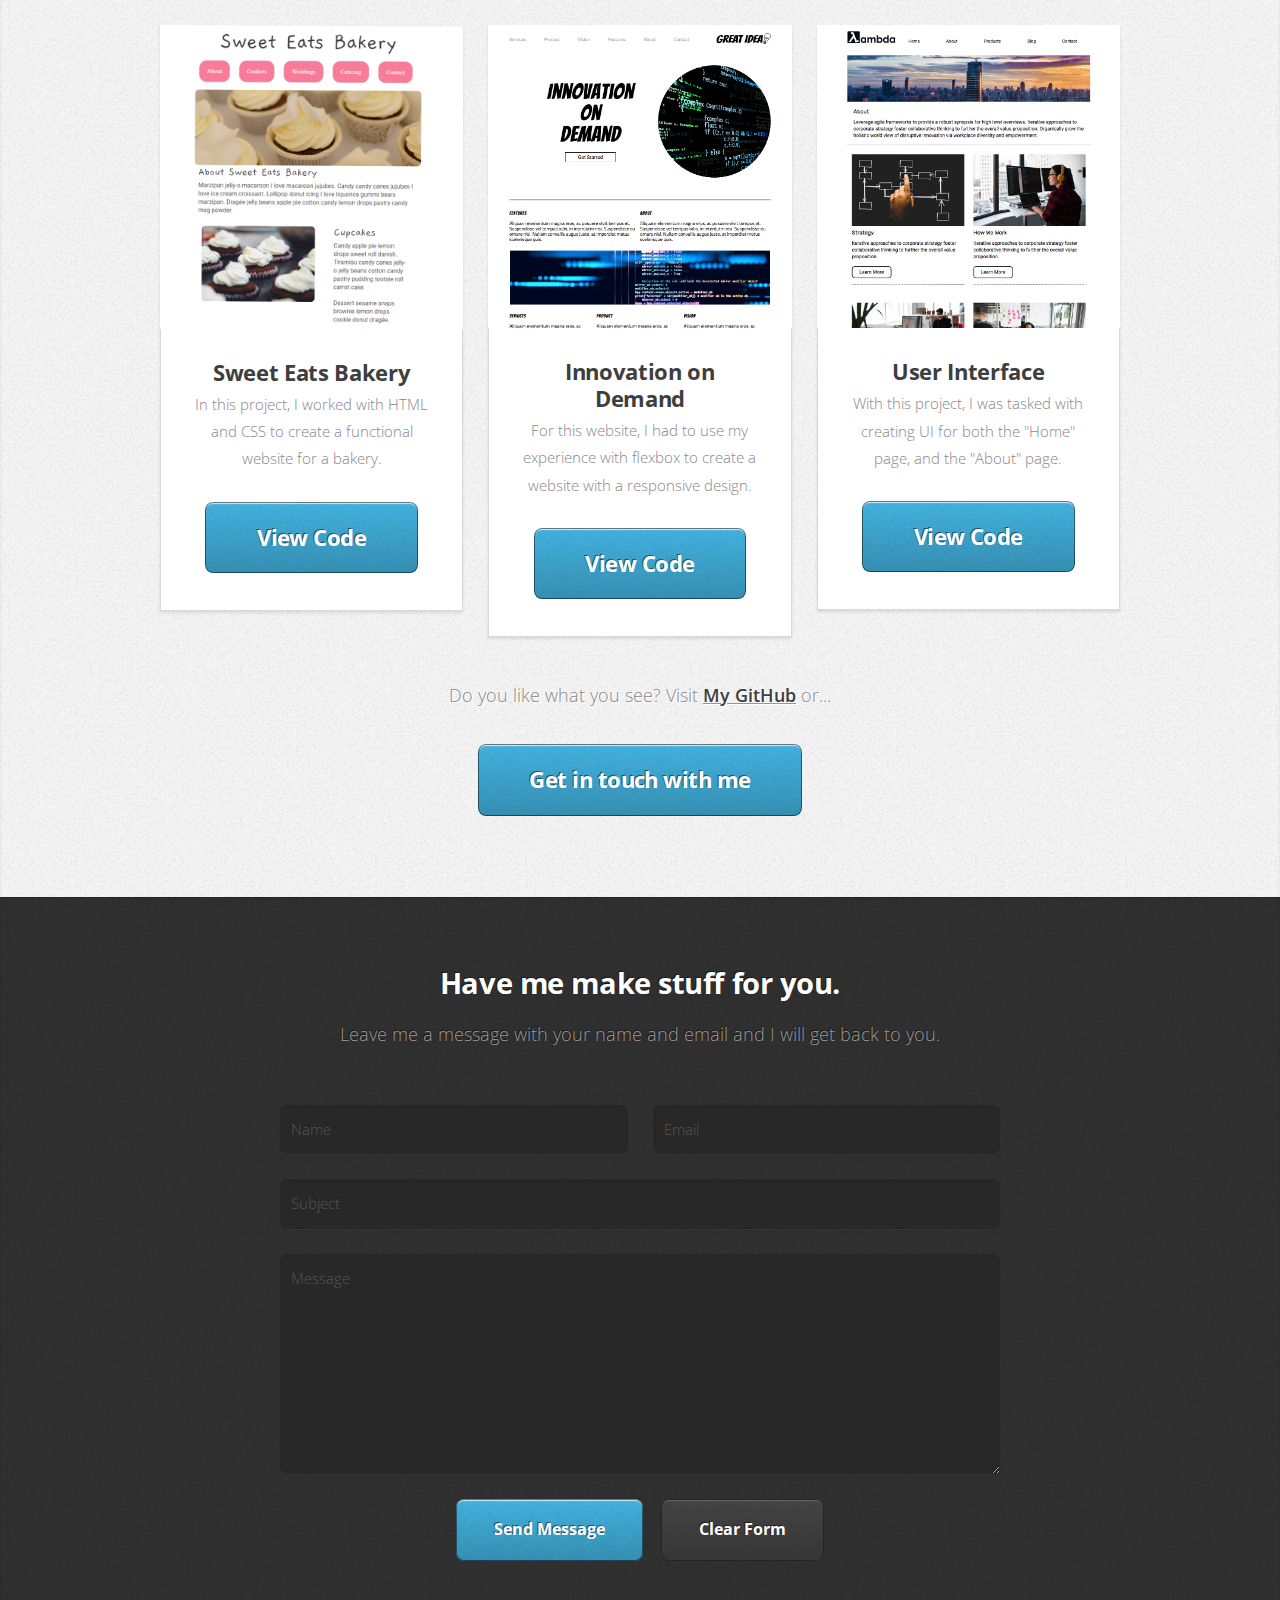
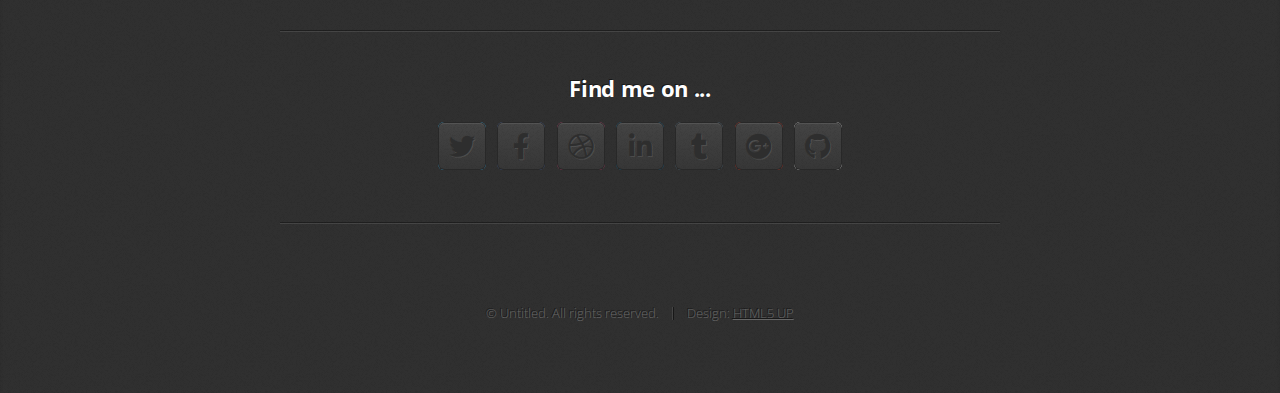
==== commit adb9a0a0: "added portfolio" ====
--- a/portfolio/index.html
+++ b/portfolio/index.html
@@ -28,7 +28,7 @@
 				<div class="container">
 					<div class="row">
 						<div class="col-4 col-5-large col-12-medium">
-							<span class="image fit"><img src="C:\Users\Cory's Puter\portfolio-website\portfolio\images\image1.jpeg" alt="" /></span>
+							<span class="image fit"><img src="images\image1.jpeg" alt="" /></span>
 						</div>
 						<div class="col-8 col-7-large col-12-medium">
 							<header>
@@ -88,7 +88,7 @@
 					<div class="row">
 						<div class="col-4 col-6-medium col-12-small">
 							<article class="box style2">
-								<a href="#" class="image featured"><img src="C:\Users\Cory's Puter\portfolio-website\portfolio\images\scrnli_9_10_2019_1-10-28 PM.png" alt="" /></a>
+								<a href="#" class="image featured"><img src="images\scrnli_9_10_2019_1-10-28 PM.png" alt="" /></a>
 								<h3><a href="https://codepen.io/coryortega/pen/NWKwPox">Sweet Eats Bakery</a></h3>
 								<p>In this project, I worked with HTML and CSS to create a functional website for a bakery.</p>
 								<a href="https://codepen.io/coryortega/pen/NWKwPox" class="button large scrolly">View Code</a>
@@ -96,7 +96,7 @@
 						</div>
 						<div class="col-4 col-6-medium col-12-small">
 							<article class="box style2">
-								<a href="#" class="image featured"><img src="C:\Users\Cory's Puter\portfolio-website\portfolio\images\desktop1-view.png" alt="" /></a>
+								<a href="#" class="image featured"><img src="images\desktop1-view.png" alt="" /></a>
 								<h3><a href="#">Innovation on Demand</a></h3>
 								<p>For this website, I had to use my experience with flexbox to create a website with a responsive design.</p>
 								<a href="https://github.com/coryortega" class="button large scrolly">View Code</a>
@@ -104,7 +104,7 @@
 						</div>
 						<div class="col-4 col-6-medium col-12-small">
 							<article class="box style2">
-								<a href="#" class="image featured"><img src="C:\Users\Cory's Puter\portfolio-website\portfolio\images\about (2).png" alt="" /></a>
+								<a href="#" class="image featured"><img src="images\about (2).png" alt="" /></a>
 								<h3><a href="#">User Interface</a></h3>
 								<p>With this project, I was tasked with creating UI for both the "Home" page, and the "About" page.</p>
 								<a href="https://github.com/coryortega" class="button large scrolly">View Code</a>
